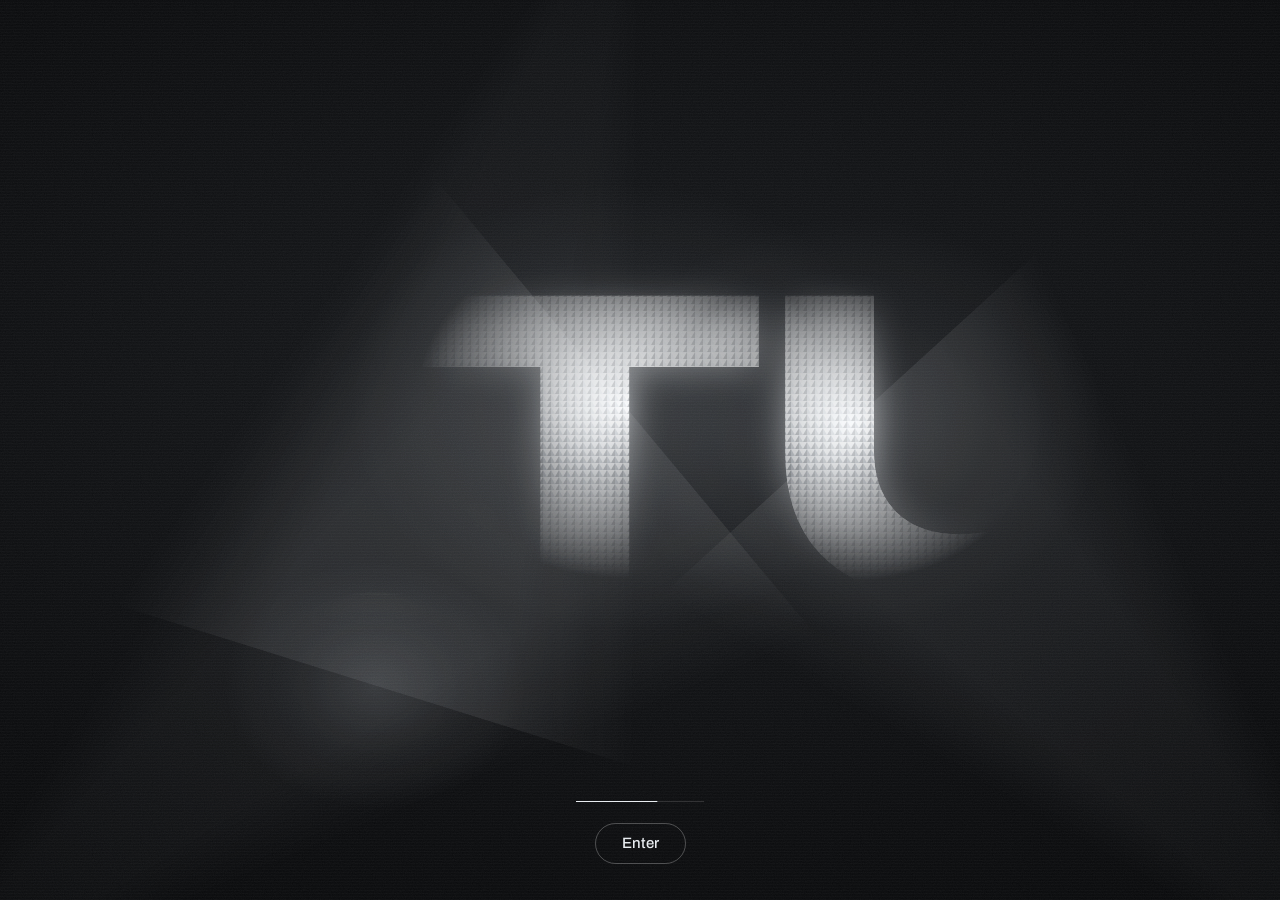
==== index.html @ 00564ac7 "cambo" ====
<!doctype html>
<html lang="en">
<head>
<meta charset="utf-8">
<meta name="viewport" content="width=device-width,initial-scale=1,viewport-fit=cover">
<title>Altuz | Membership, worn.</title>
<meta name="description" content="Altuz is a private society of runners. Numbered, reflective pieces, released only to members. Drop 001 admits a hundred.">
<link rel="canonical" href="https://altuz-ten.vercel.app/">
<meta name="theme-color" content="#e8eaec">
<meta name="color-scheme" content="light">
<link rel="icon" href="/assets/img/favicon.svg" type="image/svg+xml">
<link rel="icon" href="/assets/img/favicon-32.png" sizes="32x32" type="image/png">
<link rel="apple-touch-icon" href="/assets/img/apple-touch-icon.png">
<link rel="manifest" href="/site.webmanifest">
<meta property="og:type" content="website">
<meta property="og:site_name" content="Altuz">
<meta property="og:title" content="Altuz | Membership, worn.">
<meta property="og:description" content="Altuz is a private society of runners. Numbered, reflective pieces, released only to members. Drop 001 admits a hundred.">
<meta property="og:url" content="https://altuz-ten.vercel.app/">
<meta property="og:image" content="https://altuz-ten.vercel.app/assets/img/og.jpg">
<meta property="og:image:width" content="1200">
<meta property="og:image:height" content="630">
<meta name="twitter:card" content="summary_large_image">
<meta name="twitter:title" content="Altuz | Membership, worn.">
<meta name="twitter:description" content="Altuz is a private society of runners. Numbered, reflective pieces, released only to members. Drop 001 admits a hundred.">
<meta name="twitter:image" content="https://altuz-ten.vercel.app/assets/img/og.jpg">
<link rel="preload" href="/assets/fonts/archivo-latin.woff2" as="font" type="font/woff2" crossorigin>
<link rel="stylesheet" href="/assets/css/site.css?v=9">
<script src="/assets/js/boot.js"></script>
<script type="application/ld+json">{"@context": "https://schema.org", "@type": "Organization", "name": "Altuz", "url": "https://altuz-ten.vercel.app", "logo": "https://altuz-ten.vercel.app/assets/img/icon-512.png", "email": "projectaltuz@gmail.com", "slogan": "Run elevated", "founder": [{"@type": "Person", "name": "Nils Lehmann Podadera"}, {"@type": "Person", "name": "Álvaro Castejón Arregui"}]}</script>
</head>
<body>
<svg width="0" height="0" style="position:absolute" aria-hidden="true" focusable="false"><symbol id="logo" viewBox="0 0 100 84"><path d="M44 0L53 0Q58 1 60.8 6L99.6 83.9L82.2 83.9L48.6 19.6L21.2 72.6L51 67.9L19.5 84L0.3 84L29.4 23.6L39.2 5.2Q41 1 44 0Z"/></symbol></svg>

<div class="intro" id="intro">
  <div class="iwrap" id="iwrap" aria-hidden="true"><span class="iword">ALTUZ</span></div>
  <div class="iwrap bloom" id="ibloom" aria-hidden="true"><span class="iword">ALTUZ</span></div>
  <div class="cone" id="cone1" aria-hidden="true"></div><div class="cone" id="cone2" aria-hidden="true"></div><div class="cone" id="cone3" aria-hidden="true"></div>
  <div class="spot" id="spot1" aria-hidden="true"></div><div class="spot" id="spot2" aria-hidden="true"></div><div class="spot" id="spot3" aria-hidden="true"></div>
  <div class="igrain" aria-hidden="true"></div>
  <div class="ibar" aria-hidden="true"><i id="ibar"></i></div>
  <button class="skip" id="skip" type="button">Enter</button>
</div>

<div class="bg" aria-hidden="true"><div class="brushed"></div><svg class="trackbg" viewBox="0 0 1600 1000" preserveAspectRatio="xMidYMid slice" focusable="false"><defs><linearGradient id="gmf" x1="0" y1="0" x2="1" y2="1"><stop offset="0" stop-color="#fff" stop-opacity=".78"/><stop offset=".55" stop-color="#dfe2e6" stop-opacity=".5"/><stop offset="1" stop-color="#b9bec5" stop-opacity=".6"/></linearGradient><filter id="tglow" x="-20%" y="-20%" width="140%" height="140%"><feGaussianBlur stdDeviation="7"/></filter><linearGradient id="tfade" x1="0" y1="0" x2="1" y2="1"><stop offset="0" stop-color="#15171a" stop-opacity=".0"/><stop offset=".45" stop-color="#15171a" stop-opacity=".16"/><stop offset="1" stop-color="#15171a" stop-opacity=".02"/></linearGradient></defs><g transform="rotate(-13 800 520)"><g fill="none" stroke="url(#tfade)" stroke-width="2"><rect x="120" y="110" width="1480" height="780" rx="390"/><rect x="154" y="144" width="1412" height="712" rx="356"/><rect x="188" y="178" width="1344" height="644" rx="322"/><rect x="222" y="212" width="1276" height="576" rx="288"/><rect x="256" y="246" width="1208" height="508" rx="254"/><rect x="290" y="280" width="1140" height="440" rx="220"/><rect x="324" y="314" width="1072" height="372" rx="186"/><rect x="358" y="348" width="1004" height="304" rx="152"/></g><g fill="none" stroke-linecap="round"><rect class="rn rn-g" pathLength="100" x="188" y="178" width="1344" height="644" rx="322" stroke="#fff" stroke-width="22" filter="url(#tglow)"/><rect class="rn" pathLength="100" x="188" y="178" width="1344" height="644" rx="322" stroke="#fff" stroke-width="5"/><rect class="rn rn-t" pathLength="100" x="188" y="178" width="1344" height="644" rx="322" stroke="#6f757c" stroke-width="3"/></g></g></svg><div class="orb o1"></div><div class="orb o2"></div><div class="ghosts"><div class="gh g1"><svg class="logo"><use href="#logo"/></svg></div><div class="gh g2"><span>Run elevated</span></div><div class="gh g3"><svg class="logo"><use href="#logo"/></svg></div><div class="gh g4"><span>Run elevated</span></div></div><div class="halo" id="halo"></div><div class="grain"></div></div>

<header class="top">
  <div class="top-in">
    <a class="brand" href="/" id="home" aria-label="Altuz, home"><svg class="logo" aria-hidden="true"><use href="#logo"/></svg><span>ALTUZ</span></a>
    <div class="top-right"><button class="hlink" id="legalBtn" type="button" aria-expanded="false" aria-controls="legalPop">Legal</button><button class="dark small" type="button" data-open="admission"><span class="lg">Request admission</span><span class="sm">Apply</span></button></div>
  </div>
</header>

<main class="hero" id="main">
  <div class="copy">
    <h1 class="x-wide rv">Membership, worn.</h1>
    <p class="lede rv" style="--d:.2s">Altuz is a private society of runners. Its tees and race shorts are numbered, reflective and released only to members. Wearing one means you were let in.</p>
    <div class="capture glass rv" id="capture" style="--d:.35s"><span class="cap-hint">Drop 001 · 100 members</span><button class="dark" type="button" data-open="number"><span class="lg">Get your ID</span><span class="sm">Get yours</span></button></div>
    <p class="meta rv" style="--d:.5s"><svg class="logo" aria-hidden="true"><use href="#logo"/></svg><span>Drop 001 admits a hundred members. Requests close at pre-sale, in January 2027.</span></p>
  </div>
  <div class="cardzone rv" style="--d:.15s">
    <button class="card" id="card" type="button" aria-pressed="false" aria-label="Your Altuz membership card. Press to turn it over.">
      <span class="tilt" id="tilt">
        <span class="flip">
          <span class="face front">
            <span class="band"></span>
            <span class="sheen"></span><span class="prism"></span>
            <span class="c-top eng"><svg class="logo c-logo" aria-hidden="true"><use href="#logo"/></svg><span class="c-word">ALTUZ</span><span class="c-no">Drop 001</span></span>
            <span class="c-big" id="cBig">12345678Z</span>
            <span class="c-bot eng"><span><small>Since</small><b>Day one</b></span><span class="r"><small>Rank</small><b id="cRank">Founder</b></span></span>
          </span>
          <span class="face back">
            <span class="stripe"></span>
            <canvas id="runner"></canvas>
            <span class="sig"><small>Signature</small><b id="cSig">Your name</b></span>
            <span class="fine">Personal and non-transferable. Valid for every drop and every Number Run. Lost cards are not replaced.</span>
          </span>
        </span>
      </span>
    </button>
    <p class="card-cap">Your card, once you’re in. Press it to turn it over.</p>
    <span class="chip glass c1" aria-hidden="true"><i></i>Number Run · at dawn</span>
    <span class="chip glass c2" aria-hidden="true">Tees · Race shorts</span>
  </div>
</main>

<div class="ticker" aria-hidden="true">
  <div class="track">
    <div class="set"><span>Members only</span><svg class="logo"><use href="#logo"/></svg><span>Run elevated</span><svg class="logo"><use href="#logo"/></svg><span>Seen in the dark</span><svg class="logo"><use href="#logo"/></svg><span>A hundred numbers</span><svg class="logo"><use href="#logo"/></svg><span>Ask to be let in</span><svg class="logo"><use href="#logo"/></svg><span>Alta luz</span><svg class="logo"><use href="#logo"/></svg></div>
    <div class="set"><span>Members only</span><svg class="logo"><use href="#logo"/></svg><span>Run elevated</span><svg class="logo"><use href="#logo"/></svg><span>Seen in the dark</span><svg class="logo"><use href="#logo"/></svg><span>A hundred numbers</span><svg class="logo"><use href="#logo"/></svg><span>Ask to be let in</span><svg class="logo"><use href="#logo"/></svg><span>Alta luz</span><svg class="logo"><use href="#logo"/></svg></div>
  </div>
</div>

<nav class="dock glass" aria-label="Sections">
  <button type="button" data-open="privileges" aria-controls="privileges" aria-expanded="false">Privileges</button>
  <button type="button" data-open="code" aria-controls="code" aria-expanded="false">The code</button>
  <button type="button" data-open="light" aria-controls="light" aria-expanded="false">The light</button>
  <button type="button" data-open="number" aria-controls="number" aria-expanded="false">Your ID</button>
</nav>

<div class="scrim" id="scrim" aria-hidden="true"></div>

<section class="sheet glass" id="privileges" role="dialog" aria-modal="false" aria-labelledby="h-privileges" inert>
  <div class="sheet-top"><svg class="logo" aria-hidden="true"><use href="#logo"/></svg><button class="x" type="button" data-close aria-label="Close"></button></div>
  <div class="sheet-body">
    <h2 class="x-wide pi" id="h-privileges" tabindex="-1">What members get.</h2>
    <p class="p pi" style="--i:1">Membership isn’t bought once. It’s kept, with the piece and with the runs. None of this is offered outside.</p>
    <div class="privs">
      <div class="priv panel-row pi" style="--i:2"><h3>Your number, for life</h3><p>Reserved for you in every drop that follows.</p></div>
      <div class="priv panel-row pi" style="--i:3"><h3>The door opens early</h3><p>Every drop opens to members 48 hours before anyone else.</p></div>
      <div class="priv panel-row pi" style="--i:4"><h3>The Number Run</h3><p>Once a month, at dawn. Members only, by number.</p></div>
      <div class="priv panel-row pi" style="--i:5"><h3>Your page in the Registry</h3><p>Your number, your runs and your rank, in the society’s private record.</p></div>
      <div class="priv panel-row pi" style="--i:6"><h3>One invitation</h3><p>You may bring one runner into the society. Only one.</p></div>
      <div class="priv panel-row pi" style="--i:7"><h3>Value that holds</h3><p>Nothing is discounted or restocked. What you wear never ends up on sale.</p></div>
    </div>
    <p class="ranks-h pi" style="--i:8">Three ranks, earned not bought</p>
    <div class="ranks pi" style="--i:9">
      <div class="rank"><b>Founder</b><span>Numbers 001 and 002. The two who started Altuz.</span></div>
      <div class="rank"><b>Origin</b><span>Numbers 003 to 100. The hundred who were here on day one, before Altuz was anything.</span></div>
      <div class="rank"><b>Member</b><span>Anyone who joins in a later drop.</span></div>
      <div class="rank"><b>Resident</b><span>Five Number Runs. First in line for every drop, invited to everything.</span></div>
    </div>
  </div>
</section>

<section class="sheet glass" id="code" role="dialog" aria-modal="false" aria-labelledby="h-code" inert>
  <div class="sheet-top"><svg class="logo" aria-hidden="true"><use href="#logo"/></svg><button class="x" type="button" data-close aria-label="Close"></button></div>
  <div class="sheet-body">
    <h2 class="x-wide pi" id="h-code" tabindex="-1">What stays outside.</h2>
    <p class="p pi" style="--i:1">Out there, anyone can have anything. That’s exactly why we close the door.</p>
    <div class="pairs">
      <div class="pair pi" style="--i:2"><p class="out"><span>Anyone can buy it.</span></p><p class="inn">Only members wear it.</p></div>
      <div class="pair pi" style="--i:3"><p class="out"><span>Restocked as soon as it sells out.</span></p><p class="inn">A hundred numbers. Never issued twice.</p></div>
      <div class="pair pi" style="--i:4"><p class="out"><span>On sale every November.</span></p><p class="inn">One price. It never comes down.</p></div>
      <div class="pair pi" style="--i:5"><p class="out"><span>Logos everyone recognises.</span></p><p class="inn">A mark only the light reveals.</p></div>
      <div class="pair pi" style="--i:6"><p class="out"><span>Followers.</span></p><p class="inn">Members.</p></div>
    </div>
    <p class="rules-h pi" style="--i:7">The code</p>
    <ul class="rules pi" style="--i:8">
      <li>We run before sunrise or after sunset.</li>
      <li>You introduce yourself by your number.</li>
      <li>You bring one runner. Only one.</li>
      <li>What’s said on the Number Run stays on the Number Run.</li>
      <li>The piece is never resold outside the society.</li>
    </ul>
    <div class="founders pi" style="--i:9">
      <p class="founders-h">Founders</p>
      <div class="f-list">
        <div class="founder"><b>Nils Lehmann Podadera</b><span>Founder</span></div>
        <div class="founder"><b>Álvaro Castejón Arregui</b><span>Founder</span></div>
      </div>
    </div>
    <div class="contact pi" style="--i:10"><span>projectaltuz@gmail.com</span><button class="link" type="button" id="replay">Watch the entrance again</button></div>
  </div>
</section>

<section class="sheet glass" id="light" role="dialog" aria-modal="false" aria-labelledby="h-light" inert>
  <div class="sheet-top"><svg class="logo" aria-hidden="true"><use href="#logo"/></svg><button class="x" type="button" data-close aria-label="Close"></button></div>
  <div class="sheet-body">
    <h2 class="x-wide pi" id="h-light" tabindex="-1">Silver by day. White by night.</h2>
    <p class="p pi" style="--i:1">Every piece carries a reflective mark: quiet silver in daylight, blazing white under headlights. Members see the whole piece first. Until then, three fragments.</p>
    <div class="pi" style="--i:2"><div class="reel" aria-label="A silent loop: glimpses of Drop 001, lit one at a time." role="img"><div class="sweep"></div><div class="cut c1"><svg class="logo big-a" aria-hidden="true"><use href="#logo"/></svg><p class="cap">Seen only in the light.</p></div><div class="cut c2"><p class="ct"><b>047</b><span>/ 100</span></p><p class="cap">Never issued twice.</p></div><div class="cut c3"><svg class="pulse" viewBox="0 0 400 120" aria-hidden="true"><path d="M0 70 H70 L86 28 L106 108 L124 48 L138 70 H210 L226 36 L246 100 L262 56 L276 70 H400"/></svg><p class="cap">Dawn. Before anyone is awake.</p></div><div class="cut c4"><div class="hem" aria-hidden="true"><i></i><i></i><i></i><i class="w"></i><b>/ 100</b></div><p class="cap">Sewn in. Read in the light.</p></div><div class="cut c5"><p class="trio"><span>Three pieces.</span><span>A hundred numbers.</span><span>No second chance.</span></p><p class="cap"></p></div><div class="cut c6"><svg class="logo big-a" aria-hidden="true"><use href="#logo"/></svg><p class="when">01 · 27</p><p class="cap">Ask to be let in.</p></div><div class="rec"><span>● Unlisted</span><span>Drop 001</span></div><div class="left" aria-hidden="true"><b id="reelN">20</b><span> / 100</span></div></div></div>
    <div class="tiles pi" style="--i:2" id="tiles">
      <figure class="tile"><div class="art" id="fragA"></div><figcaption>On the chest</figcaption></figure>
      <figure class="tile"><div class="art" id="fragB"></div><figcaption>Once on each side</figcaption></figure>
      <figure class="tile"><div class="art" id="fragC"></div><figcaption>Your number, on the hem</figcaption></figure>
    </div>
    <div class="light-row pi" style="--i:3">
      <button class="dark" id="faro" type="button">Pass a car</button>
      <p>Or move the light with your cursor or finger.</p>
    </div>
    <div class="drop panel-row pi" style="--i:4">
      <b>Drop 001</b>
      <span>The Tee, in black or white, and the Race Short. Each numbered 001 to 100. The price is shared with members first.</span>
    </div>
  </div>
</section>

<section class="sheet glass" id="number" role="dialog" aria-modal="false" aria-labelledby="h-number" inert>
  <div class="sheet-top"><svg class="logo" aria-hidden="true"><use href="#logo"/></svg><button class="x" type="button" data-close aria-label="Close"></button></div>
  <div class="sheet-body">
    <h2 class="x-wide pi" id="h-number" tabindex="-1">Your ID is drawn.</h2>
    <p class="p pi" style="--i:1">Every member of Drop 001 receives a personal ID, drawn at random and never issued twice. It works like an identity number: yours for life, printed on your card. Each piece you hold is linked to your ID in the Registry.</p>
    <div class="odo-row pi" style="--i:2">
      <div class="odo" aria-live="polite"><span class="big chrome idbig" id="odo">12345678Z</span></div>
          </div>
    <div class="num-foot pi" style="--i:4">
      <button class="dark" type="button" id="numCta" data-open="admission">Get my ID</button>
      <p>Drawn when you join. It can’t be changed or chosen. <button class="link" type="button" data-open="registry">Check an ID in the Registry</button></p>
    </div>
  </div>
</section>

<section class="sheet glass" id="registry" role="dialog" aria-modal="false" aria-labelledby="h-registry" inert>
  <div class="sheet-top"><svg class="logo" aria-hidden="true"><use href="#logo"/></svg><button class="x" type="button" data-close aria-label="Close"></button></div>
  <div class="sheet-body">
    <h2 class="x-wide pi" id="h-registry" tabindex="-1">The Registry.</h2>
    <p class="p pi" style="--i:1">Every piece is linked to the ID of the member who holds it. Enter an ID to see its rank and its pieces. Names and emails are never shown.</p>
    <form id="regForm" class="pi" style="--i:2" novalidate>
      <div class="field"><label for="regId">ID</label><input id="regId" name="regId" type="text" maxlength="12" autocomplete="off" autocapitalize="characters" placeholder="12345678Z"></div>
      <p class="err" id="regErr" role="alert"></p>
      <div><button class="dark" type="submit">Look up</button></div>
    </form>
    <div id="regOut" class="pi" style="--i:3" aria-live="polite"></div>
  </div>
</section>

<section class="sheet glass" id="admission" role="dialog" aria-modal="false" aria-labelledby="h-admission" inert>
  <div class="sheet-top"><svg class="logo" aria-hidden="true"><use href="#logo"/></svg><button class="x" type="button" data-close aria-label="Close"></button></div>
  <div class="sheet-body" id="admBody">
    <h2 class="x-wide pi" id="h-admission" tabindex="-1">Request admission.</h2>
    <p class="p pi" style="--i:1">Drop 001 admits a hundred members. We read every request, and your personal ID is drawn at random the moment you send your request.</p>
    <form id="adm-form" class="pi" style="--i:2" novalidate>
      <div class="hp" aria-hidden="true"><label for="company">Company</label><input id="company" name="company" type="text" tabindex="-1" autocomplete="off"></div>
      <div class="field"><label for="email">Email</label><input id="email" name="email" type="email" required autocomplete="email" placeholder="you@email.com"></div>
      <div class="row2">
        <div class="field"><label for="alias">Name for your card</label><input id="alias" name="alias" type="text" maxlength="24" autocomplete="nickname" placeholder="Name or nickname"></div>
        <div class="field"><label for="city">Where you run</label><input id="city" name="city" type="text" autocomplete="address-level2" placeholder="City"></div>
      </div>
      <div class="row2">
        <div class="field"><label for="when">When you mostly run</label>
          <select id="when" name="when"><option value="dawn">Before sunrise</option><option value="night">At dusk or at night</option><option value="day">During the day</option></select></div>
        <div class="field"><label for="dni">Your ID</label><input id="dni" name="dni" type="text" readonly tabindex="-1" value="Drawn when you send" aria-live="polite"></div>
      </div>
      <div class="field"><label for="ref">Who sent you? (optional)</label><input id="ref" name="ref" type="text" placeholder="A name, a number or an account"></div>
      <fieldset class="field"><legend>What you’d wear (choose any)</legend>
        <div class="chips">
          <label><input type="checkbox" name="piece" value="tee-black" checked><span>Black tee</span></label>
          <label><input type="checkbox" name="piece" value="tee-white"><span>White tee</span></label>
          <label><input type="checkbox" name="piece" value="race-short"><span>Race short</span></label>
        </div>
      </fieldset>
      <label class="consent"><input id="consent" type="checkbox"><span id="consentText">I agree that Altuz may email me about my request, Drop 001 and the society. I can withdraw whenever I want.</span></label>
      <p class="err" id="err" role="alert"></p>
      <div><button class="dark" id="submit" type="submit">Send my request</button></div>
      <p class="legal">Data controllers: Nils Lehmann Podadera and Álvaro Castejón Arregui (Altuz). Purpose: reviewing your request and letting you know about the launch. Legal basis: your consent. To access, correct or delete your data, write to projectaltuz@gmail.com. <a href="/privacy">Privacy policy</a></p>
    </form>
  </div>
</section>

<nav class="pop glass" id="legalPop" aria-label="Legal" inert>
  <a href="/legal">Legal notice<small>Who runs Altuz</small></a>
  <a href="/privacy">Privacy<small>What we keep and why</small></a>
  <a href="/cookies">Cookies<small>What the cloakroom holds</small></a>
  <button type="button" data-cloakroom>Cloakroom settings<small>Change your choice</small></button>
</nav>

<aside class="ticket" id="ticket" role="dialog" aria-modal="false" aria-labelledby="t-h" aria-describedby="t-p" inert>
  <div class="t-stub" aria-hidden="true">
    <span class="t-no"><small>No.</small><span id="tNo">023</span></span>
    <span class="t-hole"></span>
    <span class="t-lab">CLOAKROOM</span>
  </div>
  <div class="t-main">
    <p class="t-h" id="t-h">Leave your coat here.</p>
    <p class="t-p" id="t-p">We only keep what the door needs to work. Counting visitors and remembering you for invitations is your call. <a href="/cookies">What we keep</a></p>
    <div class="t-opts" id="tOpts" hidden>
      <label class="t-opt"><b>The door</b><span>Remembers your choice and that you’ve seen the entrance. Always on.</span><input class="sw" type="checkbox" checked disabled aria-label="The door, always on"></label>
      <label class="t-opt"><b>Footfall</b><span>Anonymous visit counts, so we know how many come in. No cookies.</span><input class="sw" type="checkbox" id="cFoot"></label>
      <label class="t-opt"><b>Invitations</b><span>Lets Instagram and TikTok remind you of Altuz later.</span><input class="sw" type="checkbox" id="cInv"></label>
    </div>
    <div class="t-actions">
      <button class="dark" type="button" data-consent="essential">Essentials only</button>
      <button class="dark" type="button" data-consent="all">Allow all</button>
      <button class="dark" type="button" data-consent="save" id="tSave" hidden>Keep my choice</button>
      <button class="link" type="button" id="tChoose" aria-expanded="false" aria-controls="tOpts">Choose</button>
    </div>
  </div>
</aside>
<noscript><p>Altuz needs JavaScript for the entrance and the admission form. You can still write to projectaltuz@gmail.com.</p></noscript>
<script src="/assets/js/config.js?v=4"></script>
<script src="/assets/js/site.js?v=11"></script>
<script src="/assets/js/consent.js?v=4"></script>
</body>
</html>
---- assets/css/site.css ----
@font-face{font-family:'Archivo';font-style:normal;font-weight:100 900;font-stretch:62.5% 125%;font-display:swap;src:url(/assets/fonts/archivo-latin.woff2) format('woff2');unicode-range:U+0000-00FF,U+0131,U+0152-0153,U+02BB-02BC,U+02C6,U+02DA,U+02DC,U+0304,U+0308,U+0329,U+2000-206F,U+20AC,U+2122,U+2191,U+2193,U+2212,U+2215,U+FEFF,U+FFFD}
@font-face{font-family:'Archivo';font-style:normal;font-weight:100 900;font-stretch:62.5% 125%;font-display:swap;src:url(/assets/fonts/archivo-latin-ext.woff2) format('woff2');unicode-range:U+0100-02BA,U+02BD-02C5,U+02C7-02CC,U+02CE-02D7,U+02DD-02FF,U+0304,U+0308,U+0329,U+1D00-1DBF,U+1E00-1E9F,U+1EF2-1EFF,U+2020,U+20A0-20AB,U+20AD-20C0,U+2113,U+2C60-2C7F,U+A720-A7FF}
@font-face{font-family:'Jost';font-style:normal;font-weight:100 900;font-display:swap;src:url(/assets/fonts/jost-latin.woff2) format('woff2')}
html,body{margin:0}
[hidden]{display:none!important}
/* A private members' club in brushed platinum. The one loud thing is the membership card:
   reflective silver that answers to the light, with the society's rules printed on its back.
   Everything else is quiet graphite type on satin metal and frosted white glass. */
:root{
  --satin:#e8eaec;      /* page: brushed platinum */
  --pearl:#f7f8f9;      /* highlights */
  --graphite:#15171a;   /* ink */
  --steel:#4b5158;      /* secondary ink */
  --mist:#6f757c;       /* tertiary ink */
  --chrome:#c8ccd1;     /* hairlines, silver */
  --line:rgba(21,23,26,.1);
  --display:'Archivo','Helvetica Neue',Arial,sans-serif;
  --mark:'Jost','Futura','Century Gothic',sans-serif;
  --ease:cubic-bezier(.22,1,.36,1);
  --soft:cubic-bezier(.76,0,.16,1);
  color-scheme:light;
}
*{box-sizing:border-box}
html.intro-on,html.intro-on body{overflow:hidden}
body{background:var(--satin);color:var(--graphite);font:400 17px/1.6 var(--display);font-variation-settings:"wdth" 100;min-height:100svh;overflow-x:hidden;-webkit-font-smoothing:antialiased}
body::before{content:"";position:fixed;inset:0 0 auto;height:env(safe-area-inset-top,0px);z-index:45;background:var(--satin)}
a{color:inherit}
p{margin:0}
:focus-visible{outline:2px solid var(--graphite);outline-offset:4px;border-radius:8px}
::selection{background:var(--graphite);color:var(--pearl)}
.x-wide{font-family:var(--display);font-variation-settings:"wdth" 125;font-weight:760;letter-spacing:-.035em;line-height:.98;text-wrap:balance;margin:0;color:var(--graphite)}
.logo{display:block;aspect-ratio:100/84;fill:currentColor;height:auto}
.chrome{background:linear-gradient(180deg,#5b6168 0%,#a9afb6 34%,#1c1f23 52%,#6c727a 70%,#2d3136 100%);-webkit-background-clip:text;background-clip:text;color:transparent;-webkit-text-fill-color:transparent}

/* ---------- glass, light version ---------- */
.glass{position:relative;background:linear-gradient(155deg,rgba(255,255,255,.74),rgba(255,255,255,.42) 58%,rgba(255,255,255,.6));-webkit-backdrop-filter:blur(28px) saturate(150%);backdrop-filter:blur(28px) saturate(150%);
  box-shadow:0 30px 70px -32px rgba(26,32,40,.32),0 2px 8px -3px rgba(26,32,40,.1),inset 0 1px 0 rgba(255,255,255,.95)}
.glass::before{content:"";position:absolute;inset:0;border-radius:inherit;padding:1px;pointer-events:none;
  background:linear-gradient(150deg,rgba(255,255,255,1),rgba(255,255,255,.25) 40%,rgba(150,158,168,.28) 70%,rgba(255,255,255,.8));
  -webkit-mask:linear-gradient(#000 0 0) content-box,linear-gradient(#000 0 0);-webkit-mask-composite:xor;mask-composite:exclude}
@supports not ((backdrop-filter:blur(1px)) or (-webkit-backdrop-filter:blur(1px))){.glass{background:rgba(246,247,248,.97)}}

/* ---------- background: satin platinum, brushed, specular bloom ---------- */
.bg{position:fixed;inset:0;z-index:0;overflow:hidden;pointer-events:none;
  background:radial-gradient(110% 80% at 72% 18%,#fbfbfc 0%,rgba(251,251,252,0) 60%),radial-gradient(90% 70% at 6% 96%,#d5d9dd 0%,rgba(213,217,221,0) 70%),var(--satin)}
.brushed{position:absolute;inset:0;opacity:.55;background:repeating-linear-gradient(0deg,rgba(255,255,255,.5) 0 1px,rgba(30,36,44,.022) 1px 3px)}
.orb{position:absolute;border-radius:50%;will-change:transform}
.o1{width:64vmax;height:64vmax;left:46%;top:-30%;background:radial-gradient(circle,rgba(255,255,255,.85),rgba(255,255,255,0) 62%);animation:d1 48s ease-in-out infinite alternate}
.o2{width:56vmax;height:56vmax;left:-20%;top:44%;background:radial-gradient(circle,rgba(176,184,194,.38),rgba(176,184,194,0) 64%);animation:d2 60s ease-in-out infinite alternate}
@keyframes d1{to{transform:translate3d(-12vw,12vh,0)}}
@keyframes d2{to{transform:translate3d(16vw,-12vh,0)}}
.halo{position:absolute;left:0;top:0;width:760px;height:760px;margin:-380px 0 0 -380px;border-radius:50%;background:radial-gradient(circle,rgba(255,255,255,.75),rgba(255,255,255,0) 58%);opacity:0;transition:opacity 1.6s var(--ease);will-change:transform}
.halo.on{opacity:1}
.grain{position:absolute;inset:0;opacity:.05;background:url("data:image/svg+xml,%3Csvg xmlns='http://www.w3.org/2000/svg' width='180' height='180'%3E%3Cfilter id='n'%3E%3CfeTurbulence type='fractalNoise' baseFrequency='.9' numOctaves='2' stitchTiles='stitch'/%3E%3CfeColorMatrix values='0 0 0 0 .1 0 0 0 0 .12 0 0 0 0 .14 0 0 0 .6 0'/%3E%3C/filter%3E%3Crect width='100%25' height='100%25' filter='url(%23n)'/%3E%3C/svg%3E")}

/* ---------- intro: headlights at night ----------
   A giant ALTUZ sits in the dark. It is never lit as a whole: only what the moving beams touch
   flares back, the way retroreflective tape does. Then the light opens the page. */
.intro{display:none;position:fixed;inset:0;z-index:100;overflow:hidden;background:radial-gradient(120% 90% at 50% 42%,#17191c 0%,#0b0c0e 58%,#050607 100%);color:#e8ecf0}
html.intro-on .intro{display:block;animation:autoHide .6s 14s forwards}
@keyframes autoHide{to{opacity:0;visibility:hidden;pointer-events:none}}
.intro.gone{display:none!important}
.intro::before{content:"";position:absolute;inset:0;background:repeating-linear-gradient(0deg,rgba(255,255,255,.016) 0 1px,rgba(0,0,0,0) 1px 3px);pointer-events:none}
.igrain{position:absolute;inset:0;opacity:.09;pointer-events:none;background:url("data:image/svg+xml,%3Csvg xmlns='http://www.w3.org/2000/svg' width='180' height='180'%3E%3Cfilter id='n'%3E%3CfeTurbulence type='fractalNoise' baseFrequency='.9' numOctaves='2' stitchTiles='stitch'/%3E%3CfeColorMatrix values='0 0 0 0 1 0 0 0 0 1 0 0 0 0 1 0 0 0 .5 0'/%3E%3C/filter%3E%3Crect width='100%25' height='100%25' filter='url(%23n)'/%3E%3C/svg%3E")}
.iwrap{position:absolute;inset:0;pointer-events:none;-webkit-mask-image:linear-gradient(transparent,transparent);mask-image:linear-gradient(transparent,transparent);will-change:mask-image}
.iword{position:absolute;left:50%;top:50%;transform:translate(-50%,-50%);font:800 34vw/.8 var(--display);font-variation-settings:"wdth" 125;letter-spacing:-.045em;white-space:nowrap;
  background:url("data:image/svg+xml,%3Csvg xmlns='http://www.w3.org/2000/svg' width='10' height='8.66'%3E%3Cpath d='M0 0L5 8.66L10 0Z' fill='%23fff' fill-opacity='.9'/%3E%3Cpath d='M5 8.66L10 0L10 8.66Z' fill='%23000' fill-opacity='.28'/%3E%3C/svg%3E") 0 0/8px 6.93px,
    linear-gradient(180deg,#ffffff 0%,#e3e7eb 36%,#9ba2aa 55%,#f1f3f6 72%,#c3c9cf 100%);
  -webkit-background-clip:text;background-clip:text;color:transparent;-webkit-text-fill-color:transparent}
.bloom{filter:blur(18px);opacity:.7}
.bloom .iword{background:#f4f7fa;-webkit-background-clip:text;background-clip:text}
@media(orientation:portrait){.iword{font-size:47vw}}
.cone{position:absolute;left:0;top:0;width:10px;height:90vmax;margin-top:-45vmax;transform-origin:0 50%;pointer-events:none;mix-blend-mode:screen;opacity:0;will-change:transform,opacity;
  background:linear-gradient(90deg,rgba(255,255,255,0) 0%,rgba(225,232,240,.03) 40%,rgba(240,244,248,.085) 100%);
  -webkit-mask-image:conic-gradient(from 73deg at 0% 50%,transparent 0deg,#000 9deg,#000 25deg,transparent 34deg,transparent 360deg);mask-image:conic-gradient(from 73deg at 0% 50%,transparent 0deg,#000 9deg,#000 25deg,transparent 34deg,transparent 360deg)}
.spot{position:absolute;left:0;top:0;width:10px;height:10px;border-radius:50%;pointer-events:none;mix-blend-mode:screen;opacity:0;will-change:transform,opacity;
  background:radial-gradient(closest-side,rgba(226,233,241,.16),rgba(226,233,241,.05) 55%,rgba(226,233,241,0))}
.ibar{position:absolute;left:50%;bottom:calc(98px + env(safe-area-inset-bottom,0px));width:128px;height:1px;margin-left:-64px;background:rgba(255,255,255,.14);overflow:hidden}
.ibar i{position:absolute;inset:0;background:#e9edf1;transform-origin:left center;transform:scaleX(0)}
.skip{position:absolute;z-index:3;left:0;right:0;margin-inline:auto;width:max-content;bottom:calc(36px + env(safe-area-inset-bottom,0px));background:transparent;border:1px solid rgba(255,255,255,.26);color:#e8ecf0;border-radius:999px;padding:12px 26px;font:500 15px/1 var(--display);cursor:pointer;opacity:0;transition:opacity 1.2s var(--ease) .8s,background .8s var(--ease),color .8s var(--ease)}
.intro.run .skip{opacity:1}
.skip:hover{background:#f3f4f6;color:var(--graphite)}
.intro.reveal{pointer-events:none}
.intro.reveal .skip,.intro.reveal .ibar{opacity:0;transition:opacity .5s var(--ease)}

/* ---------- header ---------- */
.top{position:fixed;top:env(safe-area-inset-top,0px);left:0;right:0;z-index:30;padding-left:max(24px,env(safe-area-inset-left,0px));padding-right:max(24px,env(safe-area-inset-right,0px))}
.top-in{max-width:1232px;margin-inline:auto;display:flex;align-items:center;justify-content:space-between;height:84px}
.brand{display:flex;align-items:center;gap:14px;text-decoration:none;color:var(--graphite)}
.brand .logo{width:30px}
.brand span{font:700 17px/1 var(--mark);letter-spacing:.32em}
.sm{display:none}
@media(max-width:560px){.lg{display:none}.sm{display:inline}.top-in{height:68px}.brand span{font-size:15px}.brand .logo{width:26px}}

/* ---------- buttons ---------- */
.dark{position:relative;border:0;border-radius:999px;padding:16px 28px;background:linear-gradient(180deg,#30353b,#121417);color:#f3f4f6;font:600 16px/1 var(--display);cursor:pointer;white-space:nowrap;
  box-shadow:0 16px 34px -16px rgba(18,20,23,.6),inset 0 1px 0 rgba(255,255,255,.16),inset 0 -1px 0 rgba(0,0,0,.4);transition:transform .9s var(--ease),box-shadow .9s var(--ease)}
.dark:hover{transform:translateY(-1px);box-shadow:0 22px 44px -16px rgba(18,20,23,.7),inset 0 1px 0 rgba(255,255,255,.16),inset 0 -1px 0 rgba(0,0,0,.4)}
.dark[disabled]{opacity:.6;cursor:default;transform:none}
.dark.small{padding:13px 22px;font-size:15px}
.link{background:none;border:0;padding:0 0 3px;border-bottom:1.5px solid rgba(21,23,26,.25);color:var(--steel);font:500 15px/1.4 var(--display);cursor:pointer;text-decoration:none;transition:color .9s var(--ease),border-color .9s var(--ease)}
.link:hover{color:var(--graphite);border-color:var(--graphite)}

/* ---------- hero ---------- */
.hero{position:relative;z-index:2;min-height:100svh;max-width:1280px;margin-inline:auto;display:grid;grid-template-columns:minmax(0,1fr) minmax(0,1fr);align-items:center;gap:40px;
  padding-top:calc(96px + env(safe-area-inset-top,0px));padding-bottom:148px;padding-left:max(24px,env(safe-area-inset-left,0px));padding-right:max(24px,env(safe-area-inset-right,0px))}
.copy{max-width:580px;min-width:0}
.hero h1{font-size:clamp(40px,4.9vw,76px)}
.lede{margin-top:24px;max-width:42ch;font-size:clamp(16.5px,1.35vw,19px);color:var(--steel)}
.capture{margin-top:32px;display:flex;align-items:center;gap:8px;padding:7px 7px 7px 24px;border-radius:999px;max-width:520px;transition:box-shadow .9s var(--ease)}
.capture:focus-within{box-shadow:0 30px 70px -32px rgba(26,32,40,.32),inset 0 1px 0 rgba(255,255,255,.95),0 0 0 2px rgba(21,23,26,.55)}
.capture label{position:absolute;width:1px;height:1px;overflow:hidden;clip:rect(0 0 0 0)}
.capture input{flex:1;min-width:0;background:transparent;border:0;outline:0;color:var(--graphite);font:400 17px/1.3 var(--display);padding:12px 0}
.capture input::placeholder{color:#8b9096}
.cap-err{min-height:1.5em;margin-top:10px;padding-left:24px;font-size:14.5px;color:#9b2c22}
.meta{display:flex;align-items:center;gap:12px;margin-top:4px;color:var(--mist);font-size:14.5px}
.meta .logo{width:22px;color:var(--graphite);flex:none}

/* ---------- the card ---------- */
.cardzone{display:grid;justify-items:center;gap:20px;perspective:1600px;min-width:0}
.card{position:relative;display:block;width:min(470px,100%);perspective:1500px;aspect-ratio:1.586;border:0;padding:0;background:none;cursor:pointer;border-radius:24px;container-type:inline-size;-webkit-tap-highlight-color:transparent}
.card:focus-visible{outline-offset:8px;border-radius:26px}
.tilt{position:absolute;inset:0;transform-style:preserve-3d;transform:rotateX(var(--rx,0deg)) rotateY(var(--ry,0deg));will-change:transform}
.flip{position:absolute;inset:0;transform-style:preserve-3d;transition:transform 1.5s cubic-bezier(.2,.8,.2,1)}
.card[aria-pressed="true"] .flip{transform:rotateY(180deg)}
.face{position:absolute;inset:0;display:block;border-radius:24px;overflow:hidden;-webkit-backface-visibility:hidden;backface-visibility:hidden}
.front{color:#2a2e33;
  background:repeating-linear-gradient(90deg,rgba(255,255,255,.12) 0 1px,rgba(20,24,30,.03) 1px 2px),
    linear-gradient(125deg,#c5cad0 0%,#f3f4f6 22%,#aab0b7 46%,#eceef0 64%,#b7bdc4 82%,#e0e3e6 100%);
  box-shadow:0 46px 80px -34px rgba(20,25,32,.5),0 14px 28px -14px rgba(20,25,32,.32),inset 0 1px 0 rgba(255,255,255,.95),inset 0 0 0 1px rgba(255,255,255,.4)}
.sheen{position:absolute;inset:0;pointer-events:none;
  background:radial-gradient(circle at var(--lx,72%) var(--ly,28%),rgba(255,255,255,.95) 0,rgba(255,255,255,.35) 14%,rgba(255,255,255,0) 36%),
    linear-gradient(112deg,rgba(255,255,255,0) calc(var(--lx,72%) - 22%),rgba(255,255,255,.55) var(--lx,72%),rgba(255,255,255,0) calc(var(--lx,72%) + 22%))}
.prism{position:absolute;inset:0;pointer-events:none;opacity:.8;mix-blend-mode:overlay;
  background-image:url("data:image/svg+xml,%3Csvg xmlns='http://www.w3.org/2000/svg' width='10' height='8.66'%3E%3Cpath d='M0 0L5 8.66L10 0Z' fill='%23fff'/%3E%3Cpath d='M5 8.66L10 0L10 8.66Z' fill='%23000' fill-opacity='.35'/%3E%3Cpath d='M0 0L0 8.66L5 8.66Z' fill='%23000' fill-opacity='.2'/%3E%3C/svg%3E");background-size:7px 6.06px;
  -webkit-mask-image:radial-gradient(circle at var(--lx,72%) var(--ly,28%),#000 0,rgba(0,0,0,.35) 22%,rgba(0,0,0,0) 48%);mask-image:radial-gradient(circle at var(--lx,72%) var(--ly,28%),#000 0,rgba(0,0,0,.35) 22%,rgba(0,0,0,0) 48%)}
.band{position:absolute;left:0;right:0;top:61%;height:11%;
  background:radial-gradient(60% 300% at var(--lx,72%) 50%,rgba(255,255,255,1),rgba(255,255,255,0) 70%),
    url("data:image/svg+xml,%3Csvg xmlns='http://www.w3.org/2000/svg' width='10' height='8.66'%3E%3Cpath d='M0 0L5 8.66L10 0Z' fill='%23fff'/%3E%3Cpath d='M5 8.66L10 0L10 8.66Z' fill='%23000' fill-opacity='.25'/%3E%3C/svg%3E") 0 0/5px 4.33px,
    linear-gradient(90deg,#b9bfc5,#dfe2e5 50%,#aeb4ba);
  box-shadow:inset 0 1px 0 rgba(255,255,255,.7),inset 0 -1px 0 rgba(20,24,30,.18)}
.eng{color:#2a2e33;text-shadow:0 1px 0 rgba(255,255,255,.75),0 -1px 0 rgba(0,0,0,.14)}
.c-top{position:absolute;left:6.5%;right:6.5%;top:8%;display:flex;align-items:center;gap:3cqw}
.c-logo{width:7.2cqw;filter:drop-shadow(0 1px 0 rgba(255,255,255,.8))}
.c-word{font:700 3.6cqw/1 var(--mark);letter-spacing:.34em}
.c-no{margin-left:auto;font:600 3.1cqw/1 var(--display);letter-spacing:.04em;font-variant-numeric:tabular-nums}
.c-big{position:absolute;left:6%;top:24%;font:800 19cqw/1 var(--display);font-variation-settings:"wdth" 125;letter-spacing:-.05em;font-variant-numeric:tabular-nums lining-nums;
  background:linear-gradient(180deg,#6a7077 0%,#1e2125 55%,#4a5056 100%);-webkit-background-clip:text;background-clip:text;color:transparent;-webkit-text-fill-color:transparent;filter:drop-shadow(0 1px 0 rgba(255,255,255,.8))}
.c-bot{position:absolute;left:6.5%;right:6.5%;bottom:8%;display:flex;justify-content:space-between;align-items:flex-end;gap:4cqw}
.c-bot span{display:grid;gap:1.2cqw;min-width:0}
.c-bot .r{text-align:right}
.c-bot small{font:500 2.3cqw/1 var(--display);letter-spacing:.16em;text-transform:uppercase;color:#4b5158}
.c-bot b{font:700 3.9cqw/1.05 var(--display);font-variation-settings:"wdth" 112;letter-spacing:-.01em;white-space:nowrap;overflow:hidden;text-overflow:ellipsis}
.back{transform:rotateY(180deg);color:#d9dde2;
  background:repeating-linear-gradient(90deg,rgba(255,255,255,.035) 0 1px,rgba(0,0,0,.05) 1px 2px),linear-gradient(125deg,#2b2f35 0%,#40454c 38%,#24272c 70%,#363b41 100%);
  box-shadow:0 46px 80px -34px rgba(20,25,32,.5),inset 0 1px 0 rgba(255,255,255,.14)}
.stripe{position:absolute;left:0;right:0;top:10%;height:17%;background:linear-gradient(180deg,#0d0e10,#1a1c1f)}
.back canvas{position:absolute;left:3%;top:31%;width:44%;height:63%;display:block}
.sig{position:absolute;right:6%;top:36%;width:46%;display:grid;gap:1.4cqw}
.sig small,.fine small{font:500 2.2cqw/1 var(--display);letter-spacing:.16em;text-transform:uppercase;color:#9aa0a7}
.sig b{display:block;padding:2.2cqw 3cqw;border-radius:1.4cqw;background:repeating-linear-gradient(135deg,#e9ebed 0 2px,#dcdfe2 2px 4px);color:#2a2e33;font:600 3.6cqw/1.1 var(--display);white-space:nowrap;overflow:hidden;text-overflow:ellipsis}
.fine{position:absolute;right:6%;bottom:8%;width:46%;font:400 2.35cqw/1.45 var(--display);color:#aab0b7}
.card-cap{font-size:14px;color:var(--mist);text-align:center}

@media(max-width:820px){
  .hero{grid-template-columns:1fr;align-content:end;gap:10px;padding-top:calc(72px + env(safe-area-inset-top,0px));padding-bottom:104px}
  .cardzone{order:-1}
  .card{width:min(330px,84vw)}
  .card-cap{display:none}
  .hero h1{font-size:clamp(34px,10vw,52px)}
  .lede{margin-top:16px;font-size:16px}
  .capture{margin-top:20px;padding-left:20px}
  .cap-err{padding-left:20px}
}

/* ---------- reveal after the curtain ---------- */
.js .rv{opacity:0;transform:translate3d(0,22px,0);transition:opacity 1.8s var(--ease),transform 1.8s var(--ease);transition-delay:var(--d,0s)}
html.site-in .rv{opacity:1;transform:none}

/* ---------- ticker behind the dock ---------- */
.ticker{position:fixed;left:0;right:0;z-index:3;bottom:calc(52px + env(safe-area-inset-bottom,0px));transform:translateY(50%);overflow:hidden;pointer-events:none;
  -webkit-mask-image:linear-gradient(90deg,transparent,#000 14%,#000 86%,transparent);mask-image:linear-gradient(90deg,transparent,#000 14%,#000 86%,transparent)}
.track{display:flex;width:max-content;animation:slide 100s linear infinite;font:800 clamp(52px,7.6vw,118px)/1.12 var(--display);font-variation-settings:"wdth" 125;letter-spacing:-.04em;white-space:nowrap;color:rgba(21,23,26,.07)}
.set{display:flex;align-items:center;gap:clamp(34px,4.4vw,64px);padding-right:clamp(34px,4.4vw,64px)}
.set .logo{width:clamp(32px,4vw,56px);color:rgba(21,23,26,.1);flex:none}
@keyframes slide{to{transform:translateX(-50%)}}
@media(max-width:820px){.ticker{bottom:calc(43px + env(safe-area-inset-bottom,0px))}}

/* ---------- dock ---------- */
.dock{position:fixed;z-index:42;left:0;right:0;margin-inline:auto;width:max-content;max-width:calc(100% - 24px);bottom:calc(22px + env(safe-area-inset-bottom,0px));display:flex;gap:2px;padding:6px;border-radius:999px}
.js .dock{opacity:0;transform:translate3d(0,24px,0);transition:opacity 1.6s var(--ease) .5s,transform 1.6s var(--ease) .5s}
html.site-in .dock{opacity:1;transform:none}
.dock button{position:relative;border:0;background:transparent;color:var(--steel);font:500 15px/1 var(--display);padding:14px 20px;border-radius:999px;cursor:pointer;white-space:nowrap;transition:background .9s var(--ease),color .9s var(--ease)}
.dock button:hover{color:var(--graphite);background:rgba(255,255,255,.55)}
.dock button[aria-expanded="true"]{color:#f3f4f6;background:linear-gradient(180deg,#30353b,#121417);box-shadow:inset 0 1px 0 rgba(255,255,255,.16)}
@media(max-width:820px){.dock{left:max(10px,env(safe-area-inset-left,0px));right:max(10px,env(safe-area-inset-right,0px));width:auto;max-width:none;bottom:calc(14px + env(safe-area-inset-bottom,0px))}.dock button{flex:1 1 0;min-width:0;padding:15px 4px;font-size:13px}}

/* ---------- sheets ---------- */
.scrim{position:fixed;inset:0;z-index:38;background:rgba(226,229,232,.55);-webkit-backdrop-filter:blur(3px);backdrop-filter:blur(3px);opacity:0;visibility:hidden;transition:opacity .9s var(--ease),visibility 0s linear .9s}
@media(max-width:820px){body.sheet-open .scrim{opacity:1;visibility:visible;transition:opacity .9s var(--ease),visibility 0s}}
.sheet{position:fixed;z-index:40;display:flex;flex-direction:column;
  left:max(24px,env(safe-area-inset-left,0px),calc((100vw - 1232px) / 2));top:calc(96px + env(safe-area-inset-top,0px));bottom:calc(108px + env(safe-area-inset-bottom,0px));width:min(580px,calc(100vw - 48px));
  border-radius:34px;opacity:0;visibility:hidden;transform:translate3d(-30px,0,0) scale(.985);
  transition:opacity .8s var(--ease),transform 1.1s var(--ease),visibility 0s linear 1.1s}
.sheet.open{opacity:1;visibility:visible;transform:none;transition:opacity .8s var(--ease),transform 1.1s var(--ease),visibility 0s}
.sheet.glass{background:linear-gradient(155deg,rgba(255,255,255,.9),rgba(250,251,252,.78) 60%,rgba(255,255,255,.86))}
@media(max-width:820px){.sheet{left:max(10px,env(safe-area-inset-left,0px));right:max(10px,env(safe-area-inset-right,0px));width:auto;top:calc(70px + env(safe-area-inset-top,0px));bottom:calc(86px + env(safe-area-inset-bottom,0px));border-radius:28px;transform:translate3d(0,26px,0) scale(.99)}}
.sheet-top{display:flex;align-items:center;justify-content:space-between;padding:20px 20px 0 clamp(22px,3vw,38px);flex:none}
.sheet-top .logo{width:24px;color:var(--graphite)}
.x{position:relative;width:44px;height:44px;border-radius:50%;border:0;background:rgba(21,23,26,.06);cursor:pointer;transition:background .8s var(--ease)}
.x:hover{background:rgba(21,23,26,.12)}
.x::before,.x::after{content:"";position:absolute;left:14px;right:14px;top:21px;height:1.6px;border-radius:2px;background:var(--graphite);transform:rotate(45deg)}
.x::after{transform:rotate(-45deg)}
.sheet-body{flex:1;min-height:0;overflow-y:auto;overscroll-behavior:contain;padding:14px clamp(22px,3vw,38px) 38px;scrollbar-width:thin;scrollbar-color:rgba(21,23,26,.2) transparent}
.sheet h2{font-size:clamp(30px,2.9vw,42px)}
.sheet h2:focus{outline:none}
.sheet .p{margin-top:14px;color:var(--steel);max-width:50ch}
.pi{opacity:0;transform:translate3d(0,14px,0);transition:opacity 1s var(--ease),transform 1.1s var(--ease);transition-delay:calc(var(--i,0) * 70ms + 120ms)}
.sheet.open .pi{opacity:1;transform:none}
.panel-row{border-radius:20px;padding:18px 20px;background:rgba(255,255,255,.55);box-shadow:inset 0 0 0 1px rgba(21,23,26,.07),0 1px 0 rgba(255,255,255,.9)}

/* privileges */
.privs{margin-top:24px;display:grid;grid-template-columns:1fr 1fr;gap:10px}
.priv h3{margin:0 0 4px;font:700 17px/1.2 var(--display);font-variation-settings:"wdth" 112;letter-spacing:-.01em}
.priv p{font-size:14.5px;line-height:1.5;color:var(--steel)}
@media(max-width:560px){.privs{grid-template-columns:1fr}}
.ranks-h{margin:28px 0 10px;font-size:14px;font-weight:600;color:var(--mist)}
.ranks{display:grid;grid-template-columns:repeat(3,minmax(0,1fr));gap:10px}
.rank{border-radius:18px;padding:16px;background:linear-gradient(160deg,#f6f7f8,#dfe2e5);box-shadow:inset 0 1px 0 #fff,inset 0 0 0 1px rgba(21,23,26,.08)}
.rank b{display:block;font:760 18px/1.1 var(--display);font-variation-settings:"wdth" 125;letter-spacing:-.02em}
.rank span{display:block;margin-top:6px;font-size:13.5px;line-height:1.45;color:var(--steel)}
@media(max-width:560px){.ranks{grid-template-columns:1fr}}

/* code */
.pairs{margin-top:24px}
.pair{padding:16px 0;border-top:1px solid var(--line);display:grid;gap:4px}
.pair:last-child{border-bottom:1px solid var(--line)}
.out{color:#8b9096;font-size:15px}
.out span{position:relative}
.out span::after{content:"";position:absolute;left:0;right:0;top:55%;height:1.5px;background:#8b9096;transform:scaleX(0);transform-origin:left;transition:transform 1.6s var(--ease)}
.sheet.open .out span::after{transform:scaleX(1);transition-delay:calc(var(--i,0) * 70ms + 700ms)}
.inn{font:740 clamp(19px,1.8vw,23px)/1.2 var(--display);font-variation-settings:"wdth" 118;letter-spacing:-.02em;color:var(--graphite)}
.rules-h{margin:28px 0 6px;font-size:14px;font-weight:600;color:var(--mist)}
.rules{list-style:none;margin:0;padding:0}
.rules li{padding:11px 0;border-top:1px solid var(--line);font-size:16.5px;color:var(--graphite)}
.rules li:last-child{border-bottom:1px solid var(--line)}
.founders{margin-top:30px}
.founders-h{margin:0 0 10px;font-size:14px;font-weight:600;color:var(--mist)}
.f-list{display:grid;grid-template-columns:1fr 1fr;gap:10px}
.founder{position:relative;overflow:hidden;border-radius:18px;padding:16px 18px 15px;color:#2a2e33;
  background:repeating-linear-gradient(90deg,rgba(255,255,255,.12) 0 1px,rgba(20,24,30,.03) 1px 2px),linear-gradient(125deg,#cfd3d8 0%,#f4f5f7 30%,#b9bfc5 58%,#eceef0 80%,#c9ced3 100%);
  box-shadow:0 14px 30px -20px rgba(20,25,32,.45),inset 0 1px 0 rgba(255,255,255,.95),inset 0 0 0 1px rgba(255,255,255,.4)}
.founder b{display:block;font:760 16.5px/1.2 var(--display);font-variation-settings:"wdth" 116;letter-spacing:-.015em;text-shadow:0 1px 0 rgba(255,255,255,.75)}
.founder span{display:block;margin-top:8px;font:600 10.5px/1 var(--display);letter-spacing:.18em;text-transform:uppercase;color:#4b5158}
@media(max-width:560px){.f-list{grid-template-columns:1fr}}
.contact{margin-top:26px;display:flex;flex-wrap:wrap;justify-content:space-between;gap:12px 20px;font-size:14.5px;color:var(--mist)}

/* light */
.tiles{display:grid;grid-template-columns:repeat(3,minmax(0,1fr));gap:12px;margin-top:24px}
.tile{margin:0}
.art{position:relative;border-radius:20px;overflow:hidden;background:#0b0a08;box-shadow:0 18px 40px -24px rgba(20,25,32,.6),inset 0 0 0 1px rgba(255,255,255,.06)}
.art::after{content:"";position:absolute;inset:0;pointer-events:none;background:radial-gradient(120% 100% at 50% 45%,rgba(0,0,0,0) 52%,rgba(0,0,0,.6))}
.frag{display:block;width:100%;height:auto;aspect-ratio:4/5}
.tile figcaption{margin-top:10px;font-size:13.5px;line-height:1.4;color:var(--mist)}
.light-row{display:flex;flex-wrap:wrap;align-items:center;gap:14px 20px;margin-top:22px}
.light-row p{font-size:14px;color:var(--mist);max-width:34ch}
.frag .fab{fill:#161616;stroke:#3a3a3a;stroke-width:1.2;stroke-linejoin:round;vector-effect:non-scaling-stroke}
.frag .ins{fill:#0a0a0a;stroke:#3a3a3a;stroke-width:1;vector-effect:non-scaling-stroke}
.frag .ln{fill:none;stroke:#3a3a3a;stroke-width:1;stroke-linecap:round;vector-effect:non-scaling-stroke}
.frag .dash{stroke-dasharray:2 5}
.frag .lab{fill:#eceef0}
.frag .labt{fill:#15171a;font-family:var(--mark);font-weight:600}
.frag .pr{fill:#f1f4f9}
.frag .s0{stop-color:#fff}.frag .s1{stop-color:#d9d9d9}.frag .s2{stop-color:#5c5c5c}.frag .s3{stop-color:#2a2a2a}
.drop{margin-top:22px;display:grid;gap:4px}
.drop b{font:740 17px/1.3 var(--display);font-variation-settings:"wdth" 112}
.drop span{font-size:14.5px;color:var(--steel)}

/* number */
.odo-row{display:flex;flex-wrap:wrap;align-items:flex-end;justify-content:space-between;gap:16px 24px;margin-top:20px}
.odo{display:flex;align-items:baseline;gap:10px}
.odo .big{font:800 clamp(72px,7vw,104px)/.86 var(--display);font-variation-settings:"wdth" 125;letter-spacing:-.05em;font-variant-numeric:tabular-nums lining-nums}
.odo .of{font:600 clamp(18px,1.6vw,24px)/1 var(--display);color:var(--mist)}
.reg{display:grid;grid-template-columns:auto auto;gap:6px 22px}
.reg .k{font-size:13px;color:var(--mist)}
.reg .v{font-size:14px;font-weight:600;text-align:right;font-variant-numeric:tabular-nums}
@media(min-width:1101px){.reg{display:none}}
.pick{display:grid;grid-template-columns:repeat(10,minmax(0,1fr));gap:5px;margin-top:22px}
.pick button{aspect-ratio:1;display:grid;place-items:center;border:0;border-radius:10px;background:rgba(255,255,255,.6);color:var(--steel);font:600 12.5px/1 var(--display);font-variant-numeric:tabular-nums;cursor:pointer;padding:0;box-shadow:inset 0 0 0 1px rgba(21,23,26,.08);transition:background .9s var(--ease),color .9s var(--ease),box-shadow .9s var(--ease)}
.pick button:hover{color:var(--graphite);box-shadow:inset 0 0 0 1.5px rgba(21,23,26,.3)}
.pick button[aria-checked="true"]{background:linear-gradient(180deg,#3a3f46,#15171a);color:#f3f4f6;box-shadow:0 8px 20px -8px rgba(18,20,23,.6)}
.num-foot{display:flex;flex-wrap:wrap;align-items:center;gap:14px 20px;margin-top:20px}
.num-foot p{font-size:13.5px;color:var(--mist);max-width:34ch}
@media(max-width:560px){.pick{gap:4px}.pick button{font-size:11px;border-radius:8px}}

/* admission */
form{display:grid;gap:16px;margin-top:22px}
.field{display:grid;gap:7px;min-width:0}
.field label,.field legend{font-size:14px;font-weight:500;color:var(--steel);padding:0}
.field input[type=email],.field input[type=text],.field input[type=number],.field select{width:100%;background:rgba(255,255,255,.75);border:0;border-radius:14px;box-shadow:inset 0 0 0 1px rgba(21,23,26,.13);color:var(--graphite);font:400 16.5px/1.4 var(--display);padding:13px 15px;transition:box-shadow .9s var(--ease);-webkit-appearance:none;appearance:none}
.field select{background-image:linear-gradient(45deg,transparent 50%,var(--steel) 50%),linear-gradient(135deg,var(--steel) 50%,transparent 50%);background-position:calc(100% - 22px) 50%,calc(100% - 16px) 50%;background-size:6px 6px;background-repeat:no-repeat;padding-right:40px}
.field input:focus,.field select:focus{outline:0;box-shadow:inset 0 0 0 2px var(--graphite)}
.field input::placeholder{color:#9a9fa5}
.row2{display:grid;grid-template-columns:1fr 1fr;gap:14px}
@media(max-width:560px){.row2{grid-template-columns:1fr}}
fieldset{border:0;margin:0;padding:0;min-width:0}
.chips{display:flex;flex-wrap:wrap;gap:8px;margin-top:8px}
.chips label{position:relative;cursor:pointer}
.chips input{position:absolute;opacity:0;inset:0;margin:0;cursor:pointer}
.chips span{display:block;padding:11px 18px;border-radius:999px;background:rgba(255,255,255,.6);box-shadow:inset 0 0 0 1px rgba(21,23,26,.14);font-size:14.5px;font-weight:500;color:var(--steel);transition:background .9s var(--ease),color .9s var(--ease),box-shadow .9s var(--ease)}
.chips input:checked + span{background:linear-gradient(180deg,#30353b,#121417);color:#f3f4f6;box-shadow:none}
.chips input:focus-visible + span{outline:2px solid var(--graphite);outline-offset:3px}
.consent{display:grid;grid-template-columns:auto 1fr;gap:12px;align-items:start;font-size:14px;color:var(--steel);line-height:1.5}
.consent input{appearance:none;-webkit-appearance:none;width:22px;height:22px;margin:1px 0 0;border-radius:7px;box-shadow:inset 0 0 0 1.5px var(--steel);background:rgba(255,255,255,.6);cursor:pointer;display:grid;place-content:center;transition:background .8s var(--ease)}
.consent input:checked{background:var(--graphite);box-shadow:none}
.consent input:checked::after{content:"";width:10px;height:5px;border-left:2px solid #fff;border-bottom:2px solid #fff;transform:rotate(-45deg) translate(1px,-1px)}
.legal{font-size:12.5px;color:var(--mist);line-height:1.55}
.err{min-height:1.4em;font-size:14.5px;color:#9b2c22}
.done{display:grid;gap:14px;margin-top:4px}
.done .num{font:800 clamp(72px,8vw,112px)/.9 var(--display);font-variation-settings:"wdth" 125;letter-spacing:-.05em;font-variant-numeric:tabular-nums lining-nums}

@media(prefers-reduced-motion:reduce){
  *{transition-duration:.01ms!important;transition-delay:0s!important;animation:none!important}
  .js .rv,.js .dock{opacity:1;transform:none}
  .out span::after{transform:scaleX(1)}
}

/* ---------- header: legal ---------- */
.top-right{display:flex;align-items:center;gap:18px}
.hlink{background:none;border:0;padding:6px 2px;color:var(--steel);font:500 15px/1 var(--display);cursor:pointer;transition:color .9s var(--ease)}
.hlink:hover,.hlink[aria-expanded="true"]{color:var(--graphite)}
.pop{position:fixed;z-index:46;top:calc(76px + env(safe-area-inset-top,0px));right:max(24px,env(safe-area-inset-right,0px),calc((100vw - 1232px) / 2));width:250px;border-radius:22px;padding:10px;display:grid;gap:2px;
  opacity:0;visibility:hidden;transform:translate3d(0,-8px,0);transition:opacity .6s var(--ease),transform .8s var(--ease),visibility 0s linear .8s}
.pop.open{opacity:1;visibility:visible;transform:none;transition:opacity .6s var(--ease),transform .8s var(--ease),visibility 0s}
.pop a,.pop button{display:block;width:100%;text-align:left;padding:12px 14px;border-radius:14px;border:0;background:none;color:var(--graphite);font:500 15px/1.2 var(--display);text-decoration:none;cursor:pointer;transition:background .6s var(--ease)}
.pop a:hover,.pop button:hover{background:rgba(255,255,255,.7)}
.pop small{display:block;margin-top:3px;font-size:12.5px;color:var(--mist)}
@media(max-width:560px){.top-right{gap:12px}.hlink{font-size:14px}.pop{top:calc(62px + env(safe-area-inset-top,0px));right:max(10px,env(safe-area-inset-right,0px))}}
.legal a,.consent a{color:inherit;text-underline-offset:3px}
.hp{position:absolute!important;left:-9999px!important;width:1px;height:1px;overflow:hidden}

/* ---------- the cloakroom ticket: cookie consent ---------- */
.ticket{position:fixed;z-index:44;right:max(24px,env(safe-area-inset-right,0px),calc((100vw - 1232px) / 2));bottom:calc(104px + env(safe-area-inset-bottom,0px));width:min(470px,calc(100vw - 48px));
  display:grid;grid-template-columns:76px 1fr;border-radius:20px;color:#2a2e33;
  background:repeating-linear-gradient(90deg,rgba(255,255,255,.12) 0 1px,rgba(20,24,30,.03) 1px 2px),linear-gradient(125deg,#cdd2d7 0%,#f4f5f7 26%,#b4bac1 52%,#eef0f2 72%,#c3c8ce 100%);
  box-shadow:0 34px 70px -30px rgba(20,25,32,.5),0 10px 24px -12px rgba(20,25,32,.3),inset 0 1px 0 rgba(255,255,255,.95),inset 0 0 0 1px rgba(255,255,255,.45);
  opacity:0;visibility:hidden;transform:translate3d(0,40px,0) rotate(1.5deg);transform-origin:80% 100%;
  transition:opacity .9s var(--ease),transform 1.3s var(--ease),visibility 0s linear 1.3s}
.ticket.show{opacity:1;visibility:visible;transform:none;transition:opacity .9s var(--ease),transform 1.3s var(--ease),visibility 0s}
.ticket.leave{opacity:0;transform:translate3d(30px,60px,0) rotate(6deg);transition:opacity .9s var(--ease) .55s,transform 1.4s var(--soft) .45s}
.ticket::before{content:"";position:absolute;inset:0;border-radius:inherit;pointer-events:none;
  background:radial-gradient(circle at var(--tx,70%) var(--ty,20%),rgba(255,255,255,.9),rgba(255,255,255,0) 40%)}
.t-stub{position:relative;display:flex;flex-direction:column;align-items:center;justify-content:space-between;padding:18px 0;border-right:1.5px dashed rgba(40,46,54,.28)}
.t-stub::before,.t-stub::after{content:"";position:absolute;right:-11px;width:20px;height:20px;border-radius:50%;background:var(--satin);box-shadow:inset 0 1px 2px rgba(20,25,32,.25)}
.t-stub::before{top:-10px}.t-stub::after{bottom:-10px}
.t-lab{writing-mode:vertical-rl;transform:rotate(180deg);font:700 12px/1 var(--mark);letter-spacing:.34em;color:#4b5158}
.t-no{font:800 22px/1 var(--display);font-variation-settings:"wdth" 125;letter-spacing:-.04em;font-variant-numeric:tabular-nums;text-shadow:0 1px 0 rgba(255,255,255,.75)}
.t-no small{display:block;font:600 10px/1 var(--display);letter-spacing:.14em;color:#5b6168;margin-bottom:4px;text-align:center}
.t-hole{position:absolute;left:50%;top:50%;width:18px;height:18px;margin:-9px 0 0 -9px;border-radius:50%;background:var(--satin);box-shadow:inset 0 2px 3px rgba(20,25,32,.35);transform:scale(0);transition:transform .5s cubic-bezier(.3,1.6,.5,1)}
.ticket.punched .t-hole{transform:scale(1)}
.t-main{position:relative;padding:20px 22px 20px 20px;display:grid;gap:10px;min-width:0}
.t-h{font:760 20px/1.15 var(--display);font-variation-settings:"wdth" 118;letter-spacing:-.02em;margin:0;color:var(--graphite)}
.t-p{font-size:14px;line-height:1.5;color:#3f454c;margin:0}
.t-p a{color:inherit;text-underline-offset:3px}
.t-opts{display:grid;gap:6px;margin:2px 0}
.t-opt{display:grid;grid-template-columns:1fr auto;gap:2px 14px;align-items:center;padding:10px 12px;border-radius:14px;background:rgba(255,255,255,.45);box-shadow:inset 0 0 0 1px rgba(21,23,26,.08)}
.t-opt b{font:650 14.5px/1.2 var(--display)}
.t-opt span{grid-column:1;font-size:12.5px;line-height:1.4;color:#50565d}
.t-opt .sw{grid-row:1 / span 2;grid-column:2}
.sw{appearance:none;-webkit-appearance:none;position:relative;width:44px;height:26px;margin:0;border-radius:999px;background:rgba(21,23,26,.18);cursor:pointer;transition:background .6s var(--ease)}
.sw::after{content:"";position:absolute;left:3px;top:3px;width:20px;height:20px;border-radius:50%;background:#fff;box-shadow:0 2px 5px rgba(0,0,0,.25);transition:transform .6s var(--ease)}
.sw:checked{background:var(--graphite)}
.sw:checked::after{transform:translateX(18px)}
.sw:disabled{opacity:.55;cursor:default}
.t-actions{display:flex;flex-wrap:wrap;align-items:center;gap:8px 10px;margin-top:2px}
.t-actions .dark{padding:12px 18px;font-size:14px}
.t-actions .link{font-size:14px;margin-left:4px}
@media(max-width:820px){.ticket{left:max(10px,env(safe-area-inset-left,0px));right:max(10px,env(safe-area-inset-right,0px));width:auto;bottom:calc(84px + env(safe-area-inset-bottom,0px));grid-template-columns:58px 1fr}
  .t-main{padding:16px 16px 16px 16px}.t-h{font-size:17.5px}.t-p{font-size:13.5px}.t-no{font-size:18px}}
@media(prefers-reduced-motion:reduce){.ticket,.ticket.show,.ticket.leave{transition:none!important}}
noscript p{position:fixed;left:16px;right:16px;bottom:16px;z-index:200;margin:0;padding:14px 18px;border-radius:16px;background:#15171a;color:#f3f4f6;font:500 14px/1.5 Arial,sans-serif}

/* ================================================================
   Phones and tablets. The card stays the hero: centred, large, still answering to the light,
   with the copy set underneath. Short screens and landscape get their own compact versions.
   ================================================================ */
@media(max-width:820px){
  .hero{display:flex;flex-direction:column;justify-content:center;gap:0;min-height:100svh;
    padding-top:calc(78px + env(safe-area-inset-top,0px));padding-bottom:calc(116px + env(safe-area-inset-bottom,0px))}
  .cardzone{order:-1;gap:12px;margin-bottom:clamp(22px,4.2svh,40px)}
  .card{width:min(88vw,420px,calc((100svh - 545px) * 1.586))}
  .card-cap{display:block;font-size:12.5px;letter-spacing:.01em}
  .copy{max-width:none;width:100%}
  .hero h1{font-size:clamp(36px,10.4vw,56px)}
  .lede{margin-top:14px;font-size:clamp(15.5px,4.1vw,17px);line-height:1.55;max-width:38ch}
  .capture{margin-top:22px;max-width:none}
  .meta{margin-top:0;font-size:13.5px;line-height:1.45}
  .scrim{background:rgba(226,229,232,.6)}
  /* the cloakroom ticket, compact, sitting where the dock was */
  .ticket{bottom:calc(12px + env(safe-area-inset-bottom,0px));grid-template-columns:52px 1fr;border-radius:18px}
  .t-stub{padding:14px 0}
  .t-stub::before,.t-stub::after{width:16px;height:16px;right:-9px}
  .t-stub::before{top:-8px}.t-stub::after{bottom:-8px}
  .t-no{font-size:16px}.t-no small{font-size:9px}
  .t-lab{font-size:10px;letter-spacing:.3em}
  .t-main{padding:14px 14px 14px 14px;gap:8px}
  .t-h{font-size:16.5px}
  .t-p{font-size:13px;line-height:1.45}
  .t-opt{padding:9px 10px}
  .t-actions{gap:8px}
  .t-actions .dark{padding:11px 15px;font-size:13.5px}
  .t-actions .link{font-size:13.5px}
  body:has(.ticket.show) .dock,body:has(.ticket.show) .ticker{opacity:0;pointer-events:none;transform:translate3d(0,24px,0)}
}
/* short phones (SE, mini, browsers with big toolbars) */
@media(max-width:820px) and (max-height:860px){
  .hero{padding-top:calc(70px + env(safe-area-inset-top,0px));padding-bottom:calc(98px + env(safe-area-inset-bottom,0px))}
  .cardzone{margin-bottom:18px;gap:8px}
  .card{width:min(84vw,420px,calc((100svh - 490px) * 1.586))}
  .card-cap{display:none}
  .hero h1{font-size:clamp(32px,9.4vw,44px)}
  .lede{margin-top:10px;font-size:15px;line-height:1.5}
  .capture{margin-top:16px;padding:6px 6px 6px 18px}
  .capture input{padding:10px 0;font-size:16px}
  .capture .dark{padding:13px 22px}
  .cap-err{min-height:0;margin-top:6px}
  .cap-err:empty{display:none}
  .meta{display:none}
}
/* tablets held upright */
@media(min-width:561px) and (max-width:820px) and (orientation:portrait){
  .copy{width:min(100%,600px);margin-inline:auto}
  .cardzone{margin-bottom:clamp(36px,5svh,56px)}
  .card{width:min(460px,72vw)}
  .hero h1{font-size:clamp(46px,8vw,66px)}
  .lede{font-size:18px}
  .dock{left:0;right:0;width:max-content;max-width:calc(100% - 48px)}
  .dock button{flex:none;padding:14px 22px;font-size:15px}
  .sheet{left:0;right:0;margin-inline:auto;width:min(620px,calc(100vw - 48px))}
  .ticket{left:auto;right:24px;width:min(470px,calc(100vw - 48px))}
}
/* phones on their side */
@media(orientation:landscape) and (max-height:540px){
  .top-in{height:58px}
  .hero{display:grid;grid-template-columns:minmax(0,1.05fr) minmax(0,1fr);gap:clamp(20px,4vw,48px);align-items:center;
    min-height:100svh;padding-top:calc(60px + env(safe-area-inset-top,0px));padding-bottom:calc(70px + env(safe-area-inset-bottom,0px))}
  .copy{width:auto}
  .cardzone{order:0;margin:0;gap:8px}
  .card{width:min(100%,calc((100svh - 150px) * 1.586))}
  .card-cap{display:none}
  .hero h1{font-size:clamp(28px,4.4vw,42px)}
  .lede{margin-top:10px;font-size:14.5px;line-height:1.5;max-width:44ch}
  .capture{margin-top:16px;padding:5px 5px 5px 18px;max-width:440px}
  .capture input{padding:9px 0;font-size:16px}
  .capture .dark{padding:12px 20px;font-size:14.5px}
  .cap-err{min-height:0;margin-top:6px}
  .meta{display:none}
  .ticker{display:none}
  .dock{left:0;right:0;width:max-content;max-width:calc(100% - 24px);bottom:calc(8px + env(safe-area-inset-bottom,0px));padding:4px}
  .dock button{flex:none;padding:11px 16px;font-size:13.5px}
  .scrim{display:block}
  body.sheet-open .scrim{opacity:1;visibility:visible;transition:opacity .9s var(--ease),visibility 0s}
  .sheet{left:max(12px,env(safe-area-inset-left,0px));right:auto;width:min(600px,calc(100vw - 24px));top:calc(62px + env(safe-area-inset-top,0px));bottom:calc(62px + env(safe-area-inset-bottom,0px));border-radius:24px}
  .sheet h2{font-size:28px}
  .ticket{left:auto;right:max(12px,env(safe-area-inset-right,0px));width:min(440px,64vw);bottom:calc(8px + env(safe-area-inset-bottom,0px))}
  .pop{top:calc(54px + env(safe-area-inset-top,0px))}
  .iword{font-size:30vw}
}

/* ---------- running track behind the glass ---------- */
.trackbg{position:absolute;inset:0;width:100%;height:100%;opacity:.95}
.rn{stroke-dasharray:2.2 97.8;stroke-dashoffset:0;animation:lap 15s linear infinite}
.rn-g{opacity:.9}
.rn-t{stroke-dasharray:16 84;opacity:.45;animation-duration:15s;animation-delay:-.45s}
@keyframes lap{to{stroke-dashoffset:-100}}
.cardzone{position:relative}
.chip{position:absolute;display:flex;align-items:center;gap:9px;padding:9px 16px;border-radius:999px;font:560 12.5px/1 var(--display);letter-spacing:.02em;color:var(--steel);white-space:nowrap;pointer-events:none;
  -webkit-backdrop-filter:blur(18px) saturate(170%);backdrop-filter:blur(18px) saturate(170%)}
.chip i{width:7px;height:7px;border-radius:50%;background:var(--graphite);box-shadow:0 0 0 4px rgba(21,23,26,.1);animation:pulse 2.4s ease-in-out infinite}
@keyframes pulse{50%{box-shadow:0 0 0 8px rgba(21,23,26,0)}}
.chip.c1{left:8%;top:-46px;animation:fl1 9s ease-in-out infinite alternate}
.chip.c2{right:6%;bottom:-48px;animation:fl2 11s ease-in-out infinite alternate}
@keyframes fl1{to{transform:translate3d(8px,-12px,0)}}
@keyframes fl2{to{transform:translate3d(-10px,10px,0)}}
@media(max-width:820px){.chip.c2{display:none}.chip.c1{left:2%;top:-14px}}
@media(max-width:820px) and (max-height:800px){.chip{display:none}}
@media(orientation:landscape) and (max-height:540px){.chip{display:none}}
/* more frost: sheets, form and dock let the track show through */
.sheet.glass{background:linear-gradient(155deg,rgba(255,255,255,.7),rgba(246,248,250,.5) 58%,rgba(255,255,255,.62));-webkit-backdrop-filter:blur(34px) saturate(190%);backdrop-filter:blur(34px) saturate(190%)}
.capture.glass,.dock.glass{background:linear-gradient(155deg,rgba(255,255,255,.62),rgba(255,255,255,.3) 58%,rgba(255,255,255,.5));-webkit-backdrop-filter:blur(24px) saturate(190%);backdrop-filter:blur(24px) saturate(190%)}
.panel-row,.founder{-webkit-backdrop-filter:blur(10px) saturate(160%);backdrop-filter:blur(10px) saturate(160%)}
@media(prefers-reduced-motion:reduce){.rn,.chip,.chip i{animation:none!important}.rn{stroke-dasharray:none;opacity:0}}
.pick button.taken{opacity:.32;text-decoration:line-through;cursor:not-allowed}

/* ---------- garments, drawn in the light ---------- */
.gm{position:absolute;width:clamp(120px,13vw,190px);fill:url(#gmf);stroke:rgba(21,23,26,.32);stroke-width:1.6;stroke-linejoin:round;pointer-events:none;opacity:.9;filter:drop-shadow(0 18px 24px rgba(26,32,40,.14))}
.gm .refl{fill:none;stroke:#fff;stroke-width:5;stroke-linecap:round;opacity:.9;stroke-dasharray:60 400;animation:glint 7s ease-in-out infinite}
.gm-tee{left:-8%;top:-12%;transform:rotate(-14deg);z-index:-1}
.gm-short{right:-6%;bottom:6%;width:clamp(100px,10.5vw,150px);transform:rotate(11deg);z-index:-1}
.gm-short .refl{animation-delay:-3s}
@keyframes glint{0%,60%{stroke-dashoffset:140}100%{stroke-dashoffset:-400}}
@media(max-width:820px){.gm{display:none}}
/* ---------- glimpse pill ---------- */
.glimpse{margin-top:18px;display:inline-flex;align-items:center;gap:12px;padding:10px 18px 10px 12px;border-radius:999px;border:0;color:var(--steel);font:560 14px/1 var(--display);cursor:pointer;width:max-content;transition:color .6s var(--ease)}
.glimpse:hover{color:var(--graphite)}
.glimpse i{width:28px;height:28px;border-radius:50%;background:linear-gradient(180deg,#30353b,#121417);position:relative;flex:none}
.glimpse i::after{content:"";position:absolute;left:11px;top:8px;border-left:9px solid #f3f4f6;border-top:6px solid transparent;border-bottom:6px solid transparent}
.glimpse small{font-size:12px;color:var(--mist);letter-spacing:.06em}
/* ---------- the reel: a dark, silent loop ---------- */
.reel{position:relative;container-type:inline-size;aspect-ratio:16/9;max-height:46svh;width:100%;border-radius:22px;overflow:hidden;background:radial-gradient(120% 90% at 30% 20%,#2b3036,#0c0d0f 70%);color:#eef0f2;box-shadow:inset 0 0 0 1px rgba(255,255,255,.12),0 24px 50px -28px rgba(10,12,16,.6)}
.reel .sweep{position:absolute;inset:-20%;background:linear-gradient(100deg,transparent 40%,rgba(255,255,255,.16) 50%,transparent 60%);transform:translate3d(-60%,0,0);animation:none}
.sheet.open .reel .sweep{animation:sweep 5s ease-in-out infinite}
@keyframes sweep{to{transform:translate3d(60%,0,0)}}
.cut{position:absolute;inset:0;display:grid;place-items:center;align-content:center;gap:2cqw;opacity:0;text-align:center}
.sheet.open .cut{animation:cut 15s linear infinite}
.c1{animation-delay:0s!important}.c2{animation-delay:2.5s!important}.c3{animation-delay:5s!important}.c4{animation-delay:7.5s!important}.c5{animation-delay:10s!important}.c6{animation-delay:12.5s!important}
@keyframes cut{0%{opacity:0}2%{opacity:1}14.6%{opacity:1}16.6%,100%{opacity:0}}
.cut .cap{position:absolute;left:0;right:0;bottom:7cqw;font:500 2.4cqw/1.2 var(--display);letter-spacing:.12em;color:#9aa1a9}
.big-a{width:22cqw;color:#dfe3e8;filter:drop-shadow(0 0 3cqw rgba(255,255,255,.55));opacity:.18}
.sheet.open .c1 .big-a,.sheet.open .c6 .big-a{animation:flare 2.5s ease-in-out infinite}
.c6 .big-a{width:13cqw}
@keyframes flare{50%{opacity:1}}
.when{font:760 6cqw/1 var(--display);font-variation-settings:"wdth" 125;letter-spacing:.06em;margin:0}
.ct{margin:0;display:flex;align-items:baseline;gap:2cqw;font-family:var(--display);font-variation-settings:"wdth" 125}
.ct b{font-size:21cqw;font-weight:780;letter-spacing:-.04em;line-height:1;background:linear-gradient(180deg,#8d949b,#fff 45%,#4a5057 60%,#c4c9ce);-webkit-background-clip:text;background-clip:text;color:transparent}
.ct span{font-size:5cqw;color:#7d848c;font-weight:500}
.pulse{width:70cqw;overflow:visible}
.pulse path{fill:none;stroke:#fff;stroke-width:3;stroke-linecap:round;stroke-linejoin:round;stroke-dasharray:1000;stroke-dashoffset:1000;filter:drop-shadow(0 0 6px rgba(255,255,255,.7))}
.sheet.open .c3 .pulse path{animation:draw 2.5s ease-out infinite;animation-delay:5s}
@keyframes draw{to{stroke-dashoffset:0}}
.hem{display:flex;align-items:center;gap:1.4cqw;padding:2.4cqw 3cqw;border:1px solid rgba(255,255,255,.28);border-radius:1.2cqw;background:rgba(255,255,255,.05)}
.hem i{width:4.2cqw;height:5.6cqw;background:#e9ecef;border-radius:.6cqw;opacity:.85;animation:none}
.hem i.w{width:8cqw;background:#3a4047}
.sheet.open .hem i:nth-child(2){animation:blink 1.4s steps(2) infinite}
@keyframes blink{50%{opacity:.15}}
.hem b{font:700 5.2cqw/1 var(--display);color:#fff;margin-left:1cqw}
.trio{display:grid;gap:1.4cqw;margin:0;font:760 4.6cqw/1.1 var(--display);font-variation-settings:"wdth" 120;letter-spacing:-.01em}
.trio span{opacity:0}
.sheet.open .c5 .trio span{animation:line 2.5s linear infinite;animation-delay:10s}
.sheet.open .c5 .trio span:nth-child(2){animation-delay:10.5s}.sheet.open .c5 .trio span:nth-child(3){animation-delay:11s}
@keyframes line{0%{opacity:0}10%,100%{opacity:1}}
.rec{position:absolute;left:2.6cqw;right:2.6cqw;top:2.4cqw;display:flex;justify-content:space-between;font:600 1.9cqw/1 var(--display);letter-spacing:.14em;text-transform:uppercase;color:#aab0b7}
.bar{position:absolute;left:0;right:0;bottom:0;height:.6cqw;background:rgba(255,255,255,.1)}
.bar i{display:block;height:100%;width:0;background:#fff}
.sheet.open .bar i{animation:prog 15s linear infinite}
@keyframes prog{to{width:100%}}
@media(prefers-reduced-motion:reduce){.sheet.open .cut,.sheet.open .reel .sweep,.sheet.open .bar i,.gm .refl{animation:none!important}.c1{opacity:1}.big-a{opacity:1}}
@media(max-width:820px){.glimpse{margin-top:14px;padding:8px 16px 8px 10px;font-size:13.5px}.glimpse i{width:24px;height:24px}.glimpse i::after{left:9px;top:6px;border-left-width:8px;border-top-width:6px;border-bottom-width:6px}}
/* hero call to action: pick the number first, email comes later in the flow */
.capture{justify-content:space-between;padding:7px 7px 7px 26px;max-width:480px}
.cap-hint{font:500 15px/1 var(--display);color:var(--steel);letter-spacing:.02em;white-space:nowrap}
@media(max-width:820px){.capture{max-width:none;padding-left:22px}}
@media(max-width:820px){.chip{display:none}}
#glimpse .reel{margin-top:20px}
@media(max-width:820px) and (max-height:860px){.glimpse{margin-top:10px}}
@media(orientation:landscape) and (max-height:540px){.glimpse{margin-top:8px;padding:6px 14px 6px 8px;font-size:13px}.glimpse i{width:22px;height:22px}.glimpse i::after{left:8px;top:5px;border-left-width:7px;border-top-width:5px;border-bottom-width:5px}.glimpse small{display:none}.capture{max-width:400px}.cap-hint{display:none}.capture{padding-left:7px}}
@media(orientation:landscape) and (max-height:540px){.gm{display:none}}

/* ---------- ghost mark and slogan: only fragments, only at moments ---------- */
.ghosts{position:absolute;inset:0;overflow:hidden}
.gh{position:absolute;opacity:0;color:var(--graphite);mix-blend-mode:multiply;will-change:opacity;
  -webkit-mask-image:radial-gradient(ellipse 46% 40% at var(--mx,50%) var(--my,50%),#000 0,rgba(0,0,0,.5) 45%,transparent 74%);mask-image:radial-gradient(ellipse 46% 40% at var(--mx,50%) var(--my,50%),#000 0,rgba(0,0,0,.5) 45%,transparent 74%);
  animation:ghost 26s ease-in-out infinite}
.gh .logo{width:100%;height:auto;fill:currentColor}
.gh span{display:block;font-family:var(--display);font-variation-settings:"wdth" 125;font-weight:780;letter-spacing:-.04em;line-height:.9;white-space:nowrap;text-transform:uppercase}
.g1{width:62vmin;right:-14vmin;top:-12vmin;--mx:30%;--my:70%}
.g2{left:-6vw;bottom:9vh;font-size:15vw;--mx:78%;--my:55%;animation-delay:-9s}
.g3{width:34vmin;left:8vw;top:30vh;--mx:60%;--my:30%;animation-delay:-17s}
.g4{right:-10vw;top:14vh;font-size:11vw;--mx:20%;--my:50%;animation-delay:-22s}
@keyframes ghost{0%,18%{opacity:0}34%{opacity:.07}46%{opacity:.045}60%,100%{opacity:0}}
@media(max-width:820px){.g1{width:80vmin;right:-26vmin;top:6vh}.g2{font-size:30vw;left:-10vw;bottom:14vh}.g3{display:none}.g4{font-size:18vw;top:30vh;right:-14vw}}
@media(prefers-reduced-motion:reduce){.gh{animation:none;opacity:.03}}

/* the glimpse link: quiet, no player look */
.glimpse{all:unset;box-sizing:border-box;display:inline-flex;align-items:center;gap:10px;margin-top:20px;padding:6px 0;cursor:pointer;color:var(--steel);font:500 14.5px/1 var(--display);letter-spacing:.01em;position:relative;width:max-content;transition:color .6s var(--ease)}
.glimpse:focus-visible{outline:2px solid var(--graphite);outline-offset:6px;border-radius:6px}
.glimpse .logo{width:18px;color:var(--graphite);opacity:.55;transition:opacity .6s var(--ease)}
.glimpse span{position:relative;padding-bottom:5px}
.glimpse span::after{content:"";position:absolute;left:0;bottom:0;height:1px;width:100%;background:currentColor;opacity:.4;transform-origin:left;transform:scaleX(.35);transition:transform .9s var(--ease),opacity .9s var(--ease)}
.glimpse:hover{color:var(--graphite)}
.glimpse:hover .logo{opacity:1}
.glimpse:hover span::after{transform:scaleX(1);opacity:.8}
@media(max-width:820px){.glimpse{margin-top:12px;font-size:14px;padding:4px 0}.glimpse .logo{width:16px}}
@media(orientation:landscape) and (max-height:540px){.glimpse{margin-top:8px;font-size:13px;padding:2px 0}}

/* the teaser lives inside The light; the dock item carries a quiet spark until it is opened */
#light .reel{margin:4px 0 8px}
.dock [data-open="light"]::after{content:"";position:absolute;top:10px;right:10px;width:6px;height:6px;border-radius:50%;background:var(--graphite);animation:spark 2.8s ease-in-out infinite}
.dock [data-open="light"].seen::after,.dock [data-open="light"][aria-expanded="true"]::after{display:none}
@keyframes spark{0%,100%{opacity:.15;transform:scale(.7)}50%{opacity:.9;transform:scale(1)}}
@media(max-width:820px){.dock [data-open="light"]::after{top:9px;right:4px}}
@media(prefers-reduced-motion:reduce){.dock [data-open="light"]::after{animation:none;opacity:.6}}

/* teaser counter replaces the progress line */
.reel .left{position:absolute;left:0;right:0;bottom:2.4cqw;text-align:center;font:600 clamp(11px,2.5cqw,14px)/1 var(--display);letter-spacing:.14em;color:#c9ced4;font-variant-numeric:tabular-nums}
.reel .left b{font-weight:700;color:#fff}
.reel .left span{color:#7d848c}

/* ID on the card and the ID sheet */
.c-big{font-size:10.6cqw;letter-spacing:.01em;top:30%;font-variation-settings:"wdth" 112}
.odo .big.idbig{font-size:clamp(34px,5.2vw,64px);letter-spacing:.01em;line-height:1}
.regrow{display:flex;justify-content:space-between;gap:16px;padding:14px 0;border-bottom:1px solid rgba(21,23,26,.1);font-size:15px}
.regrow b{font-weight:650}.regrow span{color:var(--steel);font-variant-numeric:tabular-nums}
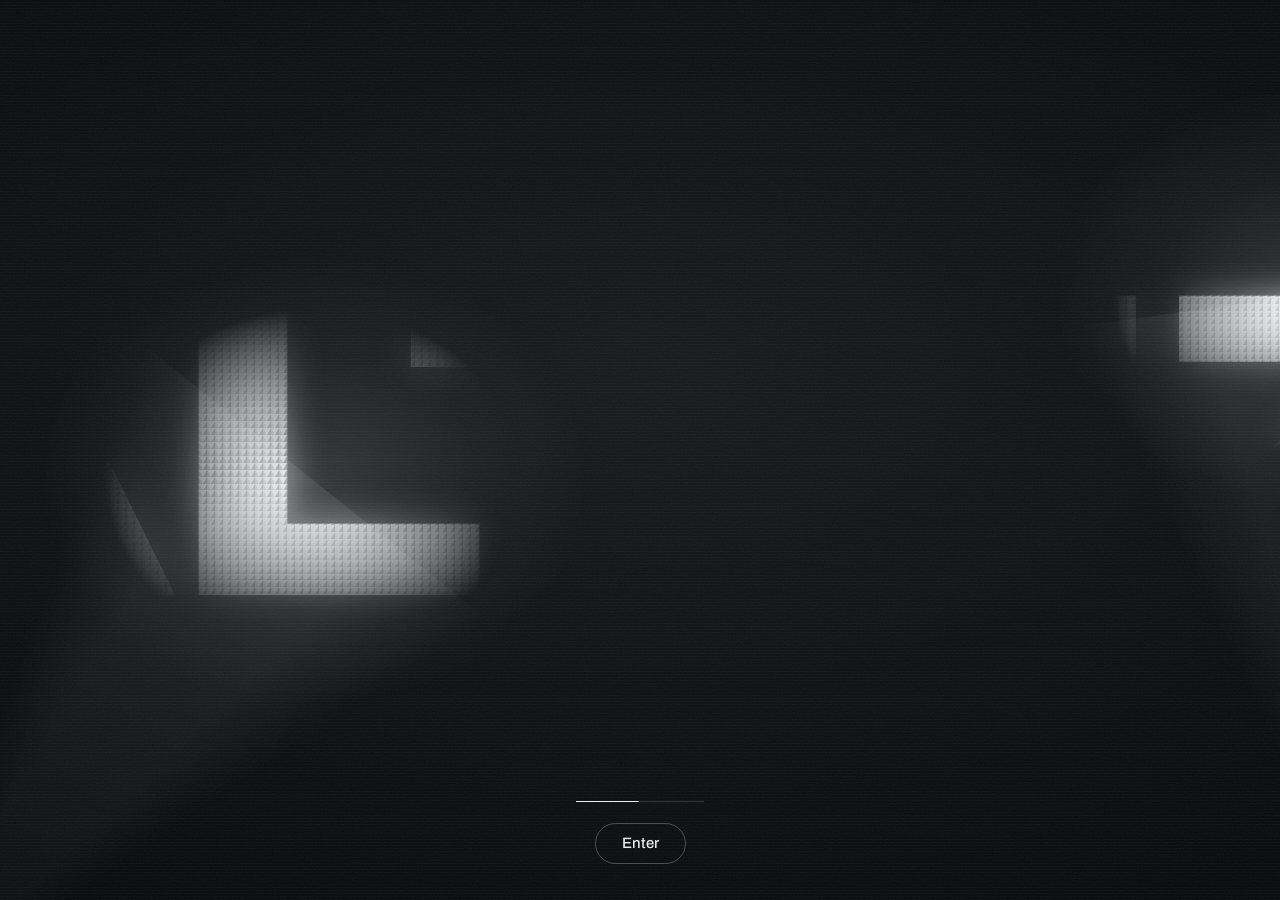
==== commit 3ff0ded1: "cambio de id" ====
--- a/index.html
+++ b/index.html
@@ -25,7 +25,7 @@
 <meta name="twitter:description" content="Altuz is a private society of runners. Numbered, reflective pieces, released only to members. Drop 001 admits a hundred.">
 <meta name="twitter:image" content="https://altuz-ten.vercel.app/assets/img/og.jpg">
 <link rel="preload" href="/assets/fonts/archivo-latin.woff2" as="font" type="font/woff2" crossorigin>
-<link rel="stylesheet" href="/assets/css/site.css?v=9">
+<link rel="stylesheet" href="/assets/css/site.css?v=10">
 <script src="/assets/js/boot.js"></script>
 <script type="application/ld+json">{"@context": "https://schema.org", "@type": "Organization", "name": "Altuz", "url": "https://altuz-ten.vercel.app", "logo": "https://altuz-ten.vercel.app/assets/img/icon-512.png", "email": "projectaltuz@gmail.com", "slogan": "Run elevated", "founder": [{"@type": "Person", "name": "Nils Lehmann Podadera"}, {"@type": "Person", "name": "Álvaro Castejón Arregui"}]}</script>
 </head>
@@ -65,9 +65,9 @@
           <span class="face front">
             <span class="band"></span>
             <span class="sheen"></span><span class="prism"></span>
-            <span class="c-top eng"><svg class="logo c-logo" aria-hidden="true"><use href="#logo"/></svg><span class="c-word">ALTUZ</span><span class="c-no">Drop 001</span></span>
-            <span class="c-big" id="cBig">12345678Z</span>
-            <span class="c-bot eng"><span><small>Since</small><b>Day one</b></span><span class="r"><small>Rank</small><b id="cRank">Founder</b></span></span>
+            <span class="c-top eng"><svg class="logo c-logo" aria-hidden="true"><use href="#logo"/></svg><span class="c-word">ALTUZ</span><span class="c-no">Drop</span></span>
+            <span class="c-big" id="cBig">001</span>
+            <span class="c-bot eng"><span><small>ID</small><b id="cId">12345678Z</b></span><span class="r"><small>Since</small><b>Day one</b></span></span>
           </span>
           <span class="face back">
             <span class="stripe"></span>
@@ -269,7 +269,7 @@
 </aside>
 <noscript><p>Altuz needs JavaScript for the entrance and the admission form. You can still write to projectaltuz@gmail.com.</p></noscript>
 <script src="/assets/js/config.js?v=4"></script>
-<script src="/assets/js/site.js?v=11"></script>
+<script src="/assets/js/site.js?v=12"></script>
 <script src="/assets/js/consent.js?v=4"></script>
 </body>
 </html>
--- a/assets/css/site.css
+++ b/assets/css/site.css
@@ -597,7 +597,7 @@
 .reel .left span{color:#7d848c}
 
 /* ID on the card and the ID sheet */
-.c-big{font-size:10.6cqw;letter-spacing:.01em;top:30%;font-variation-settings:"wdth" 112}
+
 .odo .big.idbig{font-size:clamp(34px,5.2vw,64px);letter-spacing:.01em;line-height:1}
 .regrow{display:flex;justify-content:space-between;gap:16px;padding:14px 0;border-bottom:1px solid rgba(21,23,26,.1);font-size:15px}
 .regrow b{font-weight:650}.regrow span{color:var(--steel);font-variant-numeric:tabular-nums}
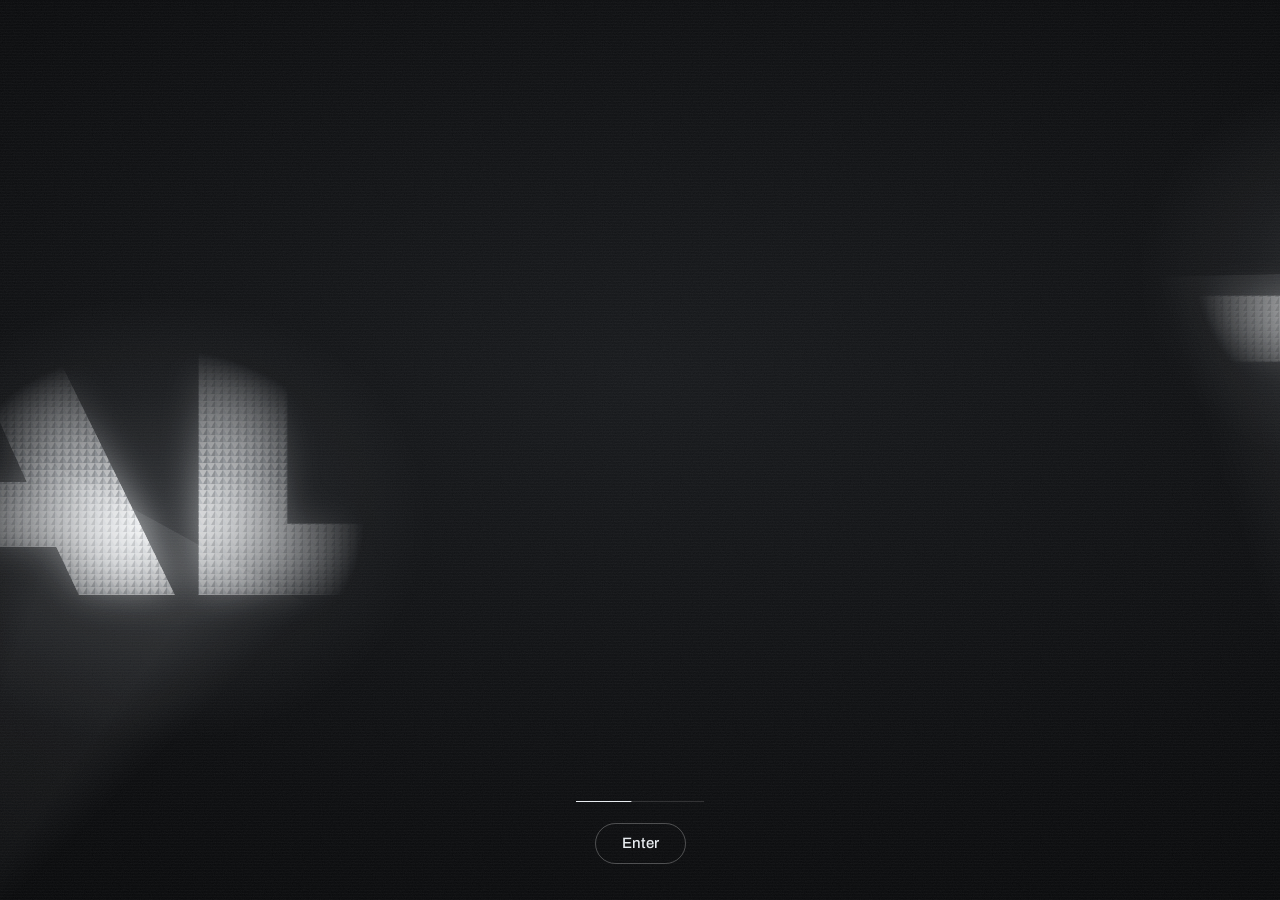
==== commit 28a5c552: "prendas" ====
--- a/index.html
+++ b/index.html
@@ -25,7 +25,7 @@
 <meta name="twitter:description" content="Altuz is a private society of runners. Numbered, reflective pieces, released only to members. Drop 001 admits a hundred.">
 <meta name="twitter:image" content="https://altuz-ten.vercel.app/assets/img/og.jpg">
 <link rel="preload" href="/assets/fonts/archivo-latin.woff2" as="font" type="font/woff2" crossorigin>
-<link rel="stylesheet" href="/assets/css/site.css?v=10">
+<link rel="stylesheet" href="/assets/css/site.css?v=11">
 <script src="/assets/js/boot.js"></script>
 <script type="application/ld+json">{"@context": "https://schema.org", "@type": "Organization", "name": "Altuz", "url": "https://altuz-ten.vercel.app", "logo": "https://altuz-ten.vercel.app/assets/img/icon-512.png", "email": "projectaltuz@gmail.com", "slogan": "Run elevated", "founder": [{"@type": "Person", "name": "Nils Lehmann Podadera"}, {"@type": "Person", "name": "Álvaro Castejón Arregui"}]}</script>
 </head>
@@ -55,8 +55,8 @@
   <div class="copy">
     <h1 class="x-wide rv">Membership, worn.</h1>
     <p class="lede rv" style="--d:.2s">Altuz is a private society of runners. Its tees and race shorts are numbered, reflective and released only to members. Wearing one means you were let in.</p>
-    <div class="capture glass rv" id="capture" style="--d:.35s"><span class="cap-hint">Drop 001 · 100 members</span><button class="dark" type="button" data-open="number"><span class="lg">Get your ID</span><span class="sm">Get yours</span></button></div>
-    <p class="meta rv" style="--d:.5s"><svg class="logo" aria-hidden="true"><use href="#logo"/></svg><span>Drop 001 admits a hundred members. Requests close at pre-sale, in January 2027.</span></p>
+    <div class="capture glass rv" id="capture" style="--d:.35s"><span class="cap-hint">Drop 001 · 100 members</span><button class="dark" type="button" data-open="number"><span class="lg">Request your ID</span><span class="sm">Request yours</span></button></div>
+    <p class="meta rv" style="--d:.5s"><svg class="logo" aria-hidden="true"><use href="#logo"/></svg><span>Drop 001 admits a hundred members. Requests close at pre-sale, in January 2027. We read every one and write to you before then.</span></p>
   </div>
   <div class="cardzone rv" style="--d:.15s">
     <button class="card" id="card" type="button" aria-pressed="false" aria-label="Your Altuz membership card. Press to turn it over.">
@@ -67,7 +67,7 @@
             <span class="sheen"></span><span class="prism"></span>
             <span class="c-top eng"><svg class="logo c-logo" aria-hidden="true"><use href="#logo"/></svg><span class="c-word">ALTUZ</span><span class="c-no">Drop</span></span>
             <span class="c-big" id="cBig">001</span>
-            <span class="c-bot eng"><span><small>ID</small><b id="cId">12345678Z</b></span><span class="r"><small>Since</small><b>Day one</b></span></span>
+            <span class="c-bot eng"><span><small>ID</small><b id="cId">00000000T</b></span><span class="r"><small>Since</small><b>Day one</b></span></span>
           </span>
           <span class="face back">
             <span class="stripe"></span>
@@ -182,7 +182,7 @@
     <h2 class="x-wide pi" id="h-number" tabindex="-1">Your ID is drawn.</h2>
     <p class="p pi" style="--i:1">Every member of Drop 001 receives a personal ID, drawn at random and never issued twice. It works like an identity number: yours for life, printed on your card. Each piece you hold is linked to your ID in the Registry.</p>
     <div class="odo-row pi" style="--i:2">
-      <div class="odo" aria-live="polite"><span class="big chrome idbig" id="odo">12345678Z</span></div>
+      <div class="odo" aria-live="polite"><span class="big chrome idbig" id="odo">00000000T</span></div>
           </div>
     <div class="num-foot pi" style="--i:4">
       <button class="dark" type="button" id="numCta" data-open="admission">Get my ID</button>
@@ -197,7 +197,7 @@
     <h2 class="x-wide pi" id="h-registry" tabindex="-1">The Registry.</h2>
     <p class="p pi" style="--i:1">Every piece is linked to the ID of the member who holds it. Enter an ID to see its rank and its pieces. Names and emails are never shown.</p>
     <form id="regForm" class="pi" style="--i:2" novalidate>
-      <div class="field"><label for="regId">ID</label><input id="regId" name="regId" type="text" maxlength="12" autocomplete="off" autocapitalize="characters" placeholder="12345678Z"></div>
+      <div class="field"><label for="regId">ID</label><input id="regId" name="regId" type="text" maxlength="12" autocomplete="off" autocapitalize="characters" placeholder="00000000T"></div>
       <p class="err" id="regErr" role="alert"></p>
       <div><button class="dark" type="submit">Look up</button></div>
     </form>
@@ -269,7 +269,7 @@
 </aside>
 <noscript><p>Altuz needs JavaScript for the entrance and the admission form. You can still write to projectaltuz@gmail.com.</p></noscript>
 <script src="/assets/js/config.js?v=4"></script>
-<script src="/assets/js/site.js?v=12"></script>
+<script src="/assets/js/site.js?v=13"></script>
 <script src="/assets/js/consent.js?v=4"></script>
 </body>
 </html>
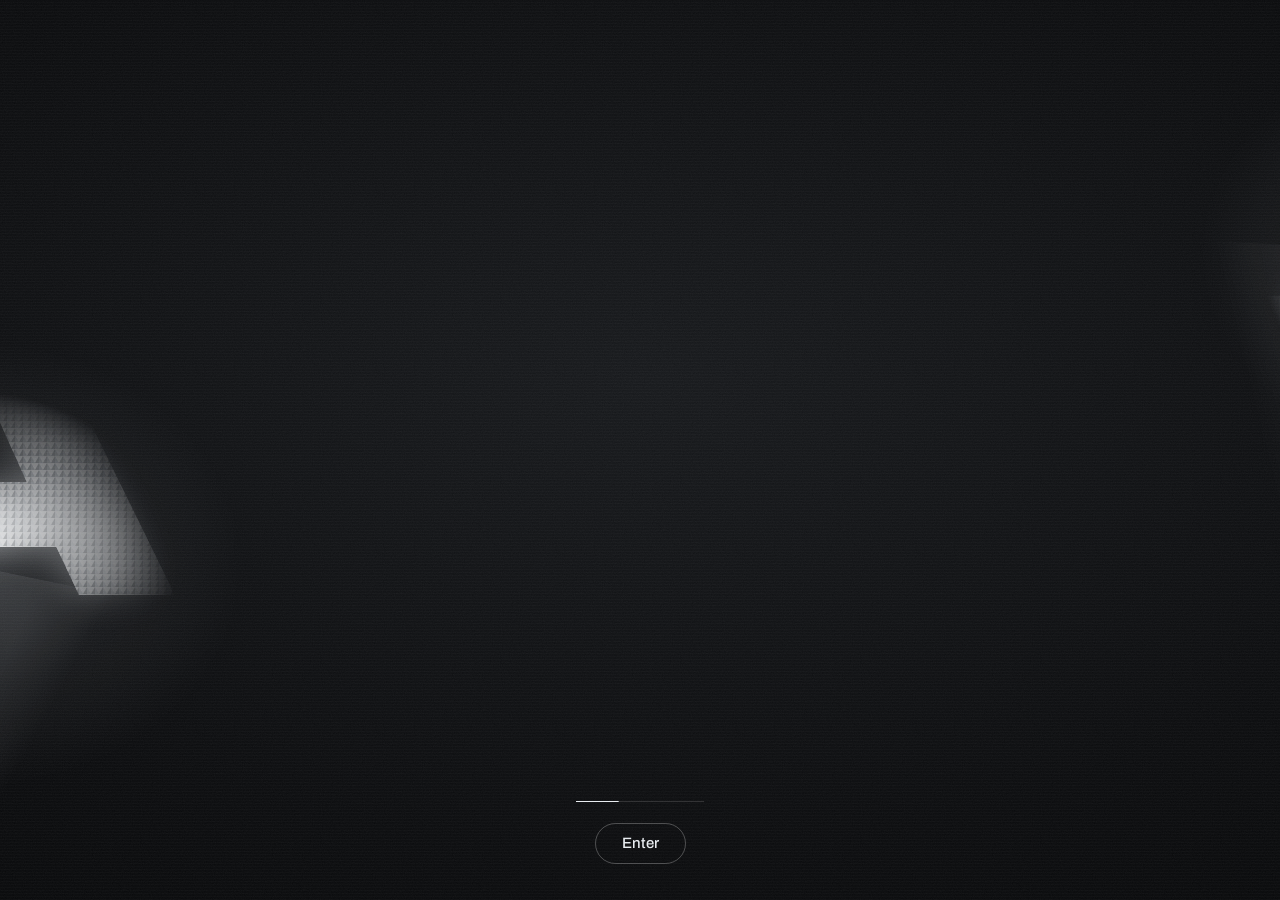
==== commit b61e538d: "22" ====
--- a/index.html
+++ b/index.html
@@ -47,7 +47,7 @@
 <header class="top">
   <div class="top-in">
     <a class="brand" href="/" id="home" aria-label="Altuz, home"><svg class="logo" aria-hidden="true"><use href="#logo"/></svg><span>ALTUZ</span></a>
-    <div class="top-right"><button class="hlink" id="legalBtn" type="button" aria-expanded="false" aria-controls="legalPop">Legal</button><button class="dark small" type="button" data-open="admission"><span class="lg">Request admission</span><span class="sm">Apply</span></button></div>
+    <div class="top-right"><button class="hlink" id="legalBtn" type="button" aria-expanded="false" aria-controls="legalPop">Legal</button><button class="door-btn" type="button" data-open="door"><svg class="lk" viewBox="0 0 24 24" aria-hidden="true" focusable="false"><rect x="5" y="10.5" width="14" height="10" rx="2.4" fill="none" stroke="currentColor" stroke-width="1.7"/><path class="shk" d="M8.2 10.5V8a3.8 3.8 0 0 1 7.6 0v2.5" fill="none" stroke="currentColor" stroke-width="1.7" stroke-linecap="round"/><circle cx="12" cy="15.4" r="1.3" fill="currentColor"/></svg><span class="lg">I have an ID</span><span class="sm">Members</span></button><button class="dark small" type="button" data-open="admission"><span class="lg">Request admission</span><span class="sm">Apply</span></button></div>
   </div>
 </header>
 
@@ -56,6 +56,7 @@
     <h1 class="x-wide rv">Membership, worn.</h1>
     <p class="lede rv" style="--d:.2s">Altuz is a private society of runners. Its tees and race shorts are numbered, reflective and released only to members. Wearing one means you were let in.</p>
     <div class="capture glass rv" id="capture" style="--d:.35s"><span class="cap-hint">Drop 001 · 100 members</span><button class="dark" type="button" data-open="number"><span class="lg">Request your ID</span><span class="sm">Request yours</span></button></div>
+    <button class="door-link rv" type="button" data-open="door" style="--d:.45s"><svg class="lk" viewBox="0 0 24 24" aria-hidden="true" focusable="false"><rect x="5" y="10.5" width="14" height="10" rx="2.4" fill="none" stroke="currentColor" stroke-width="1.7"/><path class="shk" d="M8.2 10.5V8a3.8 3.8 0 0 1 7.6 0v2.5" fill="none" stroke="currentColor" stroke-width="1.7" stroke-linecap="round"/><circle cx="12" cy="15.4" r="1.3" fill="currentColor"/></svg><span>Already a member? <b>Enter with your ID</b></span></button>
     <p class="meta rv" style="--d:.5s"><svg class="logo" aria-hidden="true"><use href="#logo"/></svg><span>Drop 001 admits a hundred members. Requests close at pre-sale, in January 2027. We read every one and write to you before then.</span></p>
   </div>
   <div class="cardzone rv" style="--d:.15s">
@@ -188,6 +189,22 @@
       <button class="dark" type="button" id="numCta" data-open="admission">Get my ID</button>
       <p>Drawn when you join. It can’t be changed or chosen. <button class="link" type="button" data-open="registry">Check an ID in the Registry</button></p>
     </div>
+  </div>
+</section>
+
+<section class="sheet door" id="door" role="dialog" aria-modal="false" aria-labelledby="h-door" inert>
+  <div class="sheet-top"><svg class="logo" aria-hidden="true"><use href="#logo"/></svg><button class="x" type="button" data-close aria-label="Close"></button></div>
+  <div class="sheet-body">
+    <div class="door-seal pi" style="--i:0"><svg class="lk" viewBox="0 0 24 24" aria-hidden="true" focusable="false"><rect x="5" y="10.5" width="14" height="10" rx="2.4" fill="none" stroke="currentColor" stroke-width="1.7"/><path class="shk" d="M8.2 10.5V8a3.8 3.8 0 0 1 7.6 0v2.5" fill="none" stroke="currentColor" stroke-width="1.7" stroke-linecap="round"/><circle cx="12" cy="15.4" r="1.3" fill="currentColor"/></svg><span>Members only</span></div>
+    <h2 class="x-wide pi" id="h-door" tabindex="-1">Show your ID.</h2>
+    <p class="p pi" style="--i:1">This door opens only for members of Drop 001. Your ID is eight digits and a letter, printed on your card. We check it against the Registry and take you straight to the Atelier.</p>
+    <form id="doorForm" class="pi" style="--i:2" novalidate>
+      <div class="field"><label for="doorId">Your ID</label><input id="doorId" name="doorId" type="text" maxlength="10" autocomplete="off" autocapitalize="characters" spellcheck="false" inputmode="text" placeholder="00000000T" aria-describedby="doorErr"></div>
+      <p class="err" id="doorErr" role="alert"></p>
+      <div class="door-act"><button class="dark" id="doorGo" type="submit">Enter the Atelier</button></div>
+    </form>
+    <div id="doorOut" class="door-out" aria-live="polite"></div>
+    <p class="door-no pi" style="--i:3">No ID yet? <button class="link" type="button" data-open="number">Request yours</button></p>
   </div>
 </section>
 
--- a/assets/css/site.css
+++ b/assets/css/site.css
@@ -601,3 +601,44 @@
 .odo .big.idbig{font-size:clamp(34px,5.2vw,64px);letter-spacing:.01em;line-height:1}
 .regrow{display:flex;justify-content:space-between;gap:16px;padding:14px 0;border-bottom:1px solid rgba(21,23,26,.1);font-size:15px}
 .regrow b{font-weight:650}.regrow span{color:var(--steel);font-variant-numeric:tabular-nums}
+
+a.dark{display:inline-block;text-decoration:none;text-align:center}
+
+/* ---------- members' door: the private way in ---------- */
+.door-btn{display:inline-flex;align-items:center;gap:8px;background:none;border:0;border-radius:999px;padding:11px 16px 11px 14px;color:var(--graphite);font:600 15px/1 var(--display);cursor:pointer;box-shadow:inset 0 0 0 1.5px rgba(21,23,26,.55);transition:background .6s var(--ease),color .6s var(--ease),box-shadow .6s var(--ease)}
+.door-btn:hover,.door-btn[aria-expanded="true"]{background:var(--graphite);color:#f3f4f6}
+.door-btn .sm{display:none}
+.lk{width:17px;height:17px;flex:none}
+.lk .shk{transform-box:fill-box;transform-origin:0 100%;transition:transform .7s var(--ease)}
+.door-btn:hover .shk,.door-link:hover .shk,.sheet.door.unlocked .shk{transform:rotate(-28deg) translateY(-1.5px)}
+.door-link{display:inline-flex;align-items:center;gap:10px;margin-top:16px;padding:0;background:none;border:0;color:var(--steel);font:500 15.5px/1.3 var(--display);cursor:pointer;text-align:left}
+.door-link b{font-weight:650;color:var(--graphite);border-bottom:1.5px solid rgba(21,23,26,.45);padding-bottom:1px}
+.door-link:hover b{border-bottom-color:var(--graphite)}
+@media(max-width:560px){.door-btn .lg{display:none}.door-btn .sm{display:inline}.door-btn{padding:10px 13px 10px 11px;font-size:14px}}
+.sheet.door,.sheet.door.glass{background:linear-gradient(160deg,#1b1e22,#0b0c0e 62%,#15171a);color:#e9ebee;box-shadow:0 50px 120px -40px rgba(0,0,0,.7),inset 0 1px 0 rgba(255,255,255,.1)}
+.sheet.door .sheet-top .logo{color:#e9ebee}
+.sheet.door .x{background:rgba(255,255,255,.09)}.sheet.door .x:hover{background:rgba(255,255,255,.17)}
+.sheet.door .x::before,.sheet.door .x::after{background:#e9ebee}
+.sheet.door .x-wide{color:#f3f4f6}
+.sheet.door .p{color:#a9aeb5}
+.door-seal{display:inline-flex;align-items:center;gap:9px;margin:6px 0 18px;padding:8px 14px 8px 12px;border-radius:999px;color:#cfd3d9;font:500 12px/1 var(--display);letter-spacing:.24em;text-transform:uppercase;box-shadow:inset 0 0 0 1px rgba(255,255,255,.18)}
+.sheet.door .field label{color:#a9aeb5}
+.sheet.door .field input[type=text]{background:rgba(255,255,255,.06);box-shadow:inset 0 0 0 1px rgba(255,255,255,.2);color:#f3f4f6;font:500 24px/1.2 var(--display);letter-spacing:.14em;text-transform:uppercase;padding:18px 20px;text-align:center}
+.sheet.door .field input::placeholder{color:#5d636a;letter-spacing:.14em}
+.sheet.door .field input:focus{box-shadow:inset 0 0 0 2px #e9ebee}
+.sheet.door .err{color:#f0b4ac}
+.sheet.door .dark{background:linear-gradient(180deg,#f3f4f6,#c9ccd1);color:#101214;box-shadow:0 18px 40px -18px rgba(0,0,0,.8),inset 0 1px 0 #fff}
+.sheet.door .dark:hover{box-shadow:0 22px 44px -16px rgba(0,0,0,.9),inset 0 1px 0 #fff}
+.door-act{margin-top:6px}.door-act .dark{width:100%;padding:18px 28px}
+.door-out{margin-top:6px}
+.door-hi{padding:18px 0 4px}
+.door-hi small{display:block;font:500 12px/1 var(--display);letter-spacing:.24em;text-transform:uppercase;color:#8e949b}
+.door-hi b{display:block;margin-top:10px;font:760 30px/1.05 var(--display);font-variation-settings:"wdth" 125;letter-spacing:-.03em;color:#f3f4f6}
+.door-hi span{display:block;margin-top:8px;color:#a9aeb5;font-size:15.5px}
+.door-bar{height:2px;margin-top:20px;border-radius:2px;background:rgba(255,255,255,.14);overflow:hidden}
+.door-bar i{display:block;height:100%;width:100%;background:#e9ebee;transform-origin:left;transform:scaleX(0);animation:doorgo 1.6s linear forwards}
+@keyframes doorgo{to{transform:scaleX(1)}}
+.door-no{margin-top:26px;color:#8e949b;font-size:14.5px}
+.sheet.door .link{color:#cfd3d9;border-bottom-color:rgba(255,255,255,.35)}
+.sheet.door .door-no .link{font-size:14.5px}
+@media(prefers-reduced-motion:reduce){.door-bar i{animation-duration:.01s}}
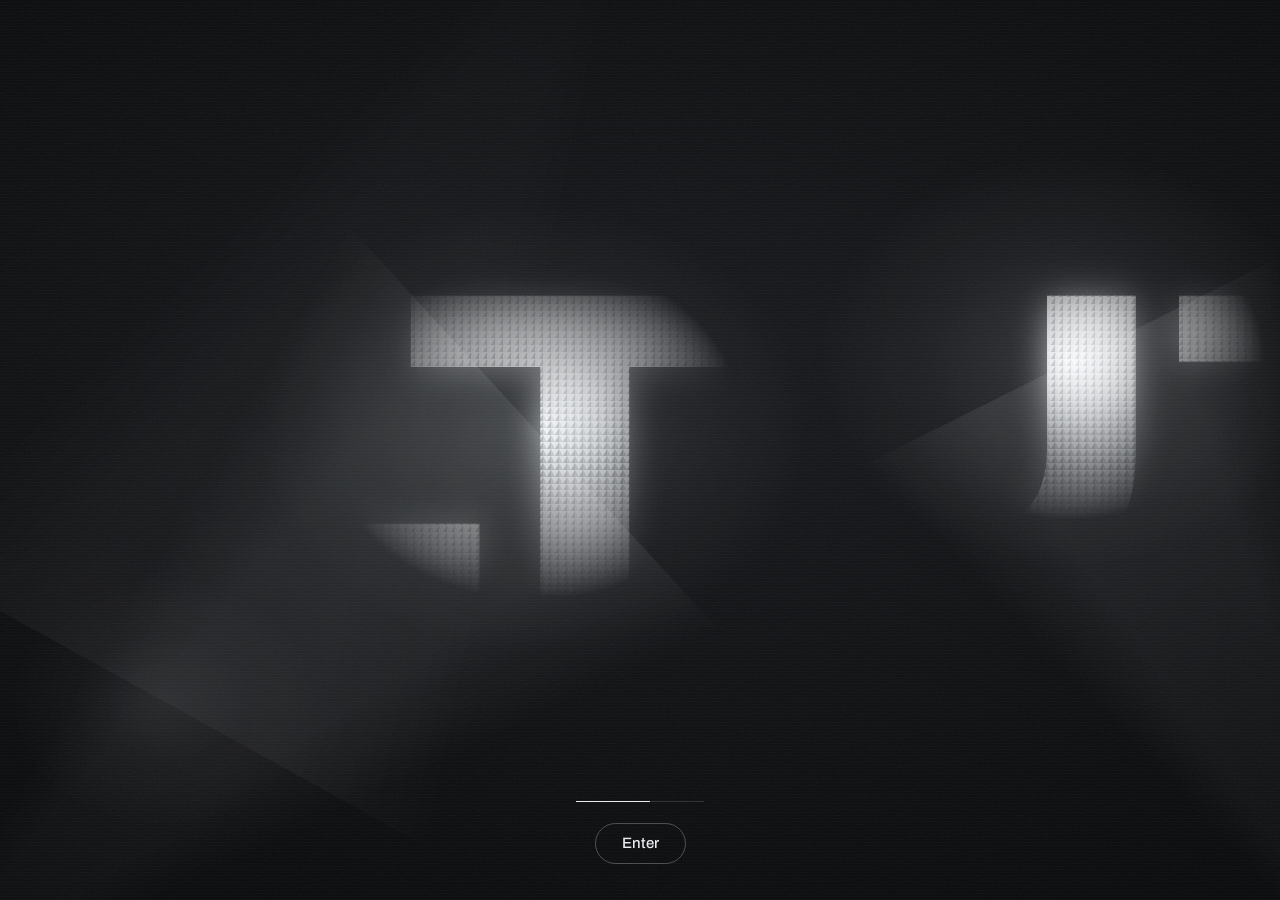
==== commit 0dd572c5: "234" ====
--- a/index.html
+++ b/index.html
@@ -68,7 +68,7 @@
             <span class="sheen"></span><span class="prism"></span>
             <span class="c-top eng"><svg class="logo c-logo" aria-hidden="true"><use href="#logo"/></svg><span class="c-word">ALTUZ</span><span class="c-no">Drop</span></span>
             <span class="c-big" id="cBig">001</span>
-            <span class="c-bot eng"><span><small>ID</small><b id="cId">00000000T</b></span><span class="r"><small>Since</small><b>Day one</b></span></span>
+            <span class="c-bot eng"><span><small>ID</small><b id="cId">00000000T</b></span><span class="r"><small>Status</small><b>Inner circle</b></span></span>
           </span>
           <span class="face back">
             <span class="stripe"></span>
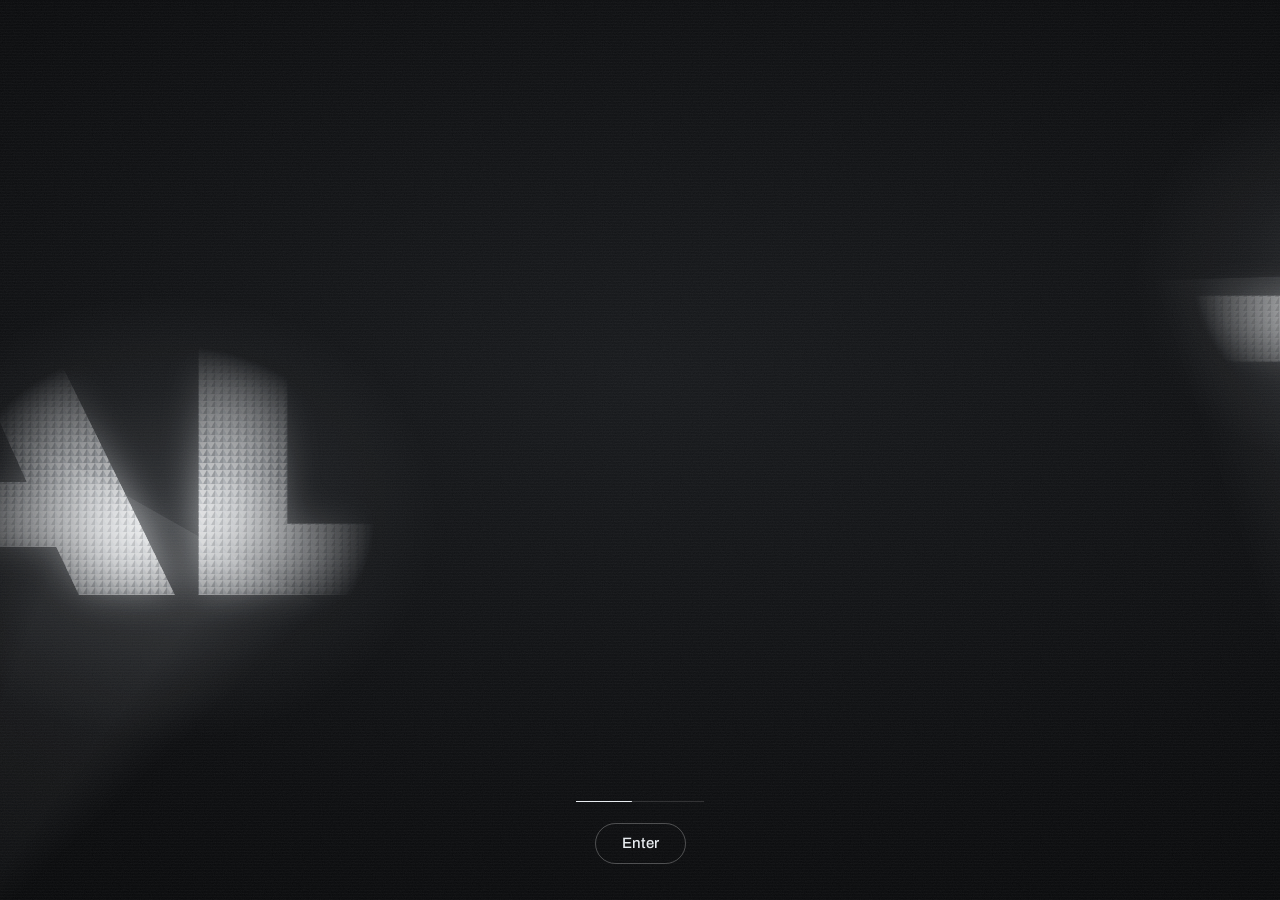
==== commit 9c5e1e0b: "2" ====
--- a/index.html
+++ b/index.html
@@ -4,7 +4,7 @@
 <meta charset="utf-8">
 <meta name="viewport" content="width=device-width,initial-scale=1,viewport-fit=cover">
 <title>Altuz | Membership, worn.</title>
-<meta name="description" content="Altuz is a private society of runners. Numbered, reflective pieces, released only to members. Drop 001 admits a hundred.">
+<meta name="description" content="Altuz is a private society of runners. Numbered, reflective pieces, released only to members. Drop 001 admits three hundred.">
 <link rel="canonical" href="https://altuz-ten.vercel.app/">
 <meta name="theme-color" content="#e8eaec">
 <meta name="color-scheme" content="light">
@@ -15,14 +15,14 @@
 <meta property="og:type" content="website">
 <meta property="og:site_name" content="Altuz">
 <meta property="og:title" content="Altuz | Membership, worn.">
-<meta property="og:description" content="Altuz is a private society of runners. Numbered, reflective pieces, released only to members. Drop 001 admits a hundred.">
+<meta property="og:description" content="Altuz is a private society of runners. Numbered, reflective pieces, released only to members. Drop 001 admits three hundred.">
 <meta property="og:url" content="https://altuz-ten.vercel.app/">
 <meta property="og:image" content="https://altuz-ten.vercel.app/assets/img/og.jpg">
 <meta property="og:image:width" content="1200">
 <meta property="og:image:height" content="630">
 <meta name="twitter:card" content="summary_large_image">
 <meta name="twitter:title" content="Altuz | Membership, worn.">
-<meta name="twitter:description" content="Altuz is a private society of runners. Numbered, reflective pieces, released only to members. Drop 001 admits a hundred.">
+<meta name="twitter:description" content="Altuz is a private society of runners. Numbered, reflective pieces, released only to members. Drop 001 admits three hundred.">
 <meta name="twitter:image" content="https://altuz-ten.vercel.app/assets/img/og.jpg">
 <link rel="preload" href="/assets/fonts/archivo-latin.woff2" as="font" type="font/woff2" crossorigin>
 <link rel="stylesheet" href="/assets/css/site.css?v=11">
@@ -55,9 +55,9 @@
   <div class="copy">
     <h1 class="x-wide rv">Membership, worn.</h1>
     <p class="lede rv" style="--d:.2s">Altuz is a private society of runners. Its tees and race shorts are numbered, reflective and released only to members. Wearing one means you were let in.</p>
-    <div class="capture glass rv" id="capture" style="--d:.35s"><span class="cap-hint">Drop 001 · 100 members</span><button class="dark" type="button" data-open="number"><span class="lg">Request your ID</span><span class="sm">Request yours</span></button></div>
+    <div class="capture glass rv" id="capture" style="--d:.35s"><span class="cap-hint">Drop 001 · 300 members</span><button class="dark" type="button" data-open="number"><span class="lg">Request your ID</span><span class="sm">Request yours</span></button></div>
     <button class="door-link rv" type="button" data-open="door" style="--d:.45s"><svg class="lk" viewBox="0 0 24 24" aria-hidden="true" focusable="false"><rect x="5" y="10.5" width="14" height="10" rx="2.4" fill="none" stroke="currentColor" stroke-width="1.7"/><path class="shk" d="M8.2 10.5V8a3.8 3.8 0 0 1 7.6 0v2.5" fill="none" stroke="currentColor" stroke-width="1.7" stroke-linecap="round"/><circle cx="12" cy="15.4" r="1.3" fill="currentColor"/></svg><span>Already a member? <b>Enter with your ID</b></span></button>
-    <p class="meta rv" style="--d:.5s"><svg class="logo" aria-hidden="true"><use href="#logo"/></svg><span>Drop 001 admits a hundred members. Requests close at pre-sale, in January 2027. We read every one and write to you before then.</span></p>
+    <p class="meta rv" style="--d:.5s"><svg class="logo" aria-hidden="true"><use href="#logo"/></svg><span>Drop 001 admits three hundred members. Requests close at pre-sale, in January 2027. We read every one and write to you before then.</span></p>
   </div>
   <div class="cardzone rv" style="--d:.15s">
     <button class="card" id="card" type="button" aria-pressed="false" aria-label="Your Altuz membership card. Press to turn it over.">
@@ -114,10 +114,11 @@
       <div class="priv panel-row pi" style="--i:6"><h3>One invitation</h3><p>You may bring one runner into the society. Only one.</p></div>
       <div class="priv panel-row pi" style="--i:7"><h3>Value that holds</h3><p>Nothing is discounted or restocked. What you wear never ends up on sale.</p></div>
     </div>
-    <p class="ranks-h pi" style="--i:8">Three ranks, earned not bought</p>
+    <p class="ranks-h pi" style="--i:8">Ranks, earned not bought</p>
     <div class="ranks pi" style="--i:9">
       <div class="rank"><b>Founder</b><span>Numbers 001 and 002. The two who started Altuz.</span></div>
-      <div class="rank"><b>Origin</b><span>Numbers 003 to 100. The hundred who were here on day one, before Altuz was anything.</span></div>
+      <div class="rank"><b>Origin</b><span>Numbers 003 to 100. The first hundred in the room, here before Altuz was anything.</span></div>
+      <div class="rank"><b>Circle</b><span>Numbers 101 to 300. The next two hundred, admitted in order.</span></div>
       <div class="rank"><b>Member</b><span>Anyone who joins in a later drop.</span></div>
       <div class="rank"><b>Resident</b><span>Five Number Runs. First in line for every drop, invited to everything.</span></div>
     </div>
@@ -131,7 +132,7 @@
     <p class="p pi" style="--i:1">Out there, anyone can have anything. That’s exactly why we close the door.</p>
     <div class="pairs">
       <div class="pair pi" style="--i:2"><p class="out"><span>Anyone can buy it.</span></p><p class="inn">Only members wear it.</p></div>
-      <div class="pair pi" style="--i:3"><p class="out"><span>Restocked as soon as it sells out.</span></p><p class="inn">A hundred numbers. Never issued twice.</p></div>
+      <div class="pair pi" style="--i:3"><p class="out"><span>Restocked as soon as it sells out.</span></p><p class="inn">Three hundred numbers. Never issued twice.</p></div>
       <div class="pair pi" style="--i:4"><p class="out"><span>On sale every November.</span></p><p class="inn">One price. It never comes down.</p></div>
       <div class="pair pi" style="--i:5"><p class="out"><span>Logos everyone recognises.</span></p><p class="inn">A mark only the light reveals.</p></div>
       <div class="pair pi" style="--i:6"><p class="out"><span>Followers.</span></p><p class="inn">Members.</p></div>
@@ -226,7 +227,7 @@
   <div class="sheet-top"><svg class="logo" aria-hidden="true"><use href="#logo"/></svg><button class="x" type="button" data-close aria-label="Close"></button></div>
   <div class="sheet-body" id="admBody">
     <h2 class="x-wide pi" id="h-admission" tabindex="-1">Request admission.</h2>
-    <p class="p pi" style="--i:1">Drop 001 admits a hundred members. We read every request, and your personal ID is drawn at random the moment you send your request.</p>
+    <p class="p pi" style="--i:1">Drop 001 admits three hundred members. We read every request, and your personal ID is drawn at random the moment you send your request.</p>
     <form id="adm-form" class="pi" style="--i:2" novalidate>
       <div class="hp" aria-hidden="true"><label for="company">Company</label><input id="company" name="company" type="text" tabindex="-1" autocomplete="off"></div>
       <div class="field"><label for="email">Email</label><input id="email" name="email" type="email" required autocomplete="email" placeholder="you@email.com"></div>
@@ -286,7 +287,7 @@
 </aside>
 <noscript><p>Altuz needs JavaScript for the entrance and the admission form. You can still write to projectaltuz@gmail.com.</p></noscript>
 <script src="/assets/js/config.js?v=4"></script>
-<script src="/assets/js/site.js?v=13"></script>
+<script src="/assets/js/site.js?v=14"></script>
 <script src="/assets/js/consent.js?v=4"></script>
 </body>
 </html>
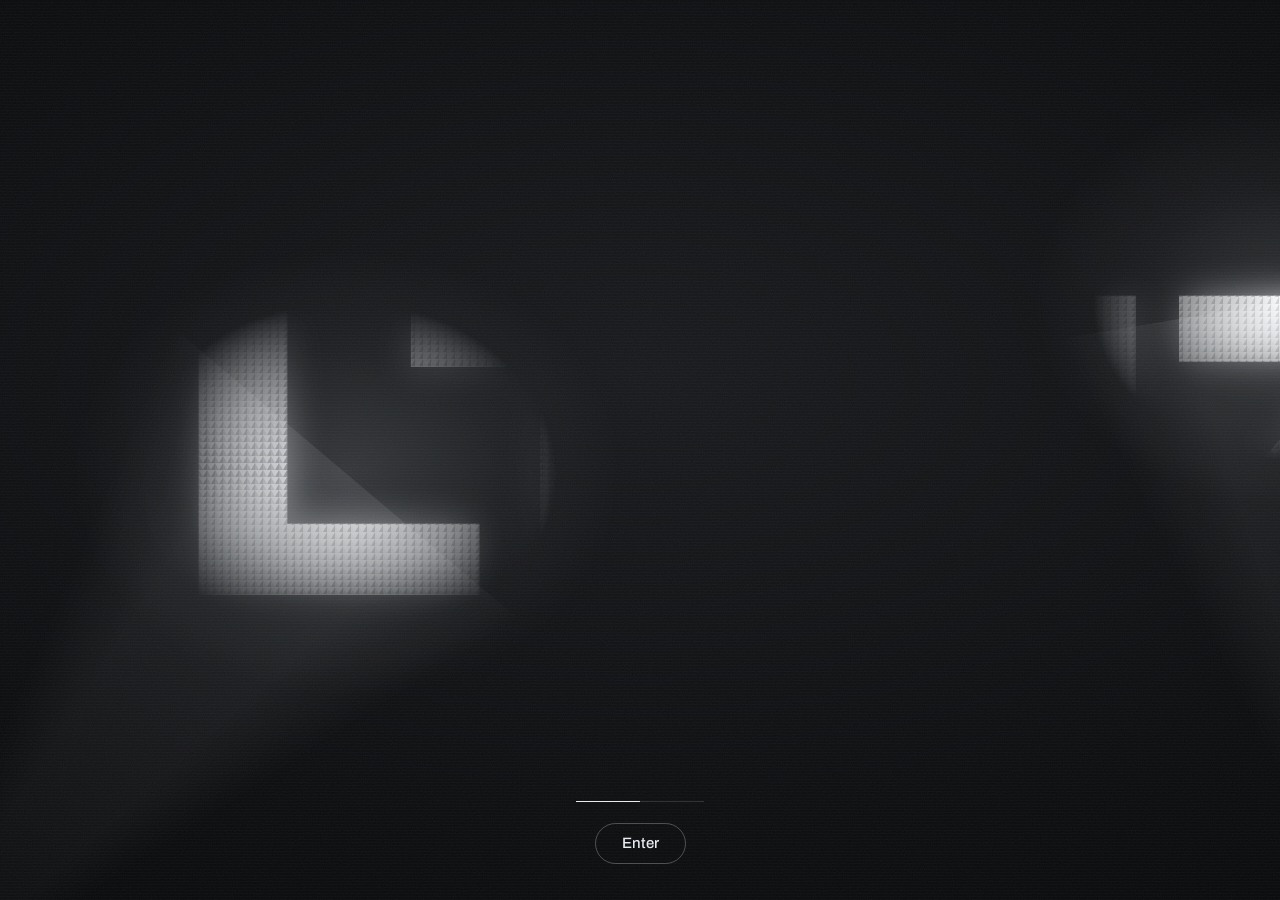
==== commit 878a694b: "yuas" ====
--- a/index.html
+++ b/index.html
@@ -87,8 +87,8 @@
 
 <div class="ticker" aria-hidden="true">
   <div class="track">
-    <div class="set"><span>Members only</span><svg class="logo"><use href="#logo"/></svg><span>Run elevated</span><svg class="logo"><use href="#logo"/></svg><span>Seen in the dark</span><svg class="logo"><use href="#logo"/></svg><span>A hundred numbers</span><svg class="logo"><use href="#logo"/></svg><span>Ask to be let in</span><svg class="logo"><use href="#logo"/></svg><span>Alta luz</span><svg class="logo"><use href="#logo"/></svg></div>
-    <div class="set"><span>Members only</span><svg class="logo"><use href="#logo"/></svg><span>Run elevated</span><svg class="logo"><use href="#logo"/></svg><span>Seen in the dark</span><svg class="logo"><use href="#logo"/></svg><span>A hundred numbers</span><svg class="logo"><use href="#logo"/></svg><span>Ask to be let in</span><svg class="logo"><use href="#logo"/></svg><span>Alta luz</span><svg class="logo"><use href="#logo"/></svg></div>
+    <div class="set"><span>Members only</span><svg class="logo"><use href="#logo"/></svg><span>Run elevated</span><svg class="logo"><use href="#logo"/></svg><span>Seen in the dark</span><svg class="logo"><use href="#logo"/></svg><span>Three hundred numbers</span><svg class="logo"><use href="#logo"/></svg><span>Ask to be let in</span><svg class="logo"><use href="#logo"/></svg><span>Alta luz</span><svg class="logo"><use href="#logo"/></svg></div>
+    <div class="set"><span>Members only</span><svg class="logo"><use href="#logo"/></svg><span>Run elevated</span><svg class="logo"><use href="#logo"/></svg><span>Seen in the dark</span><svg class="logo"><use href="#logo"/></svg><span>Three hundred numbers</span><svg class="logo"><use href="#logo"/></svg><span>Ask to be let in</span><svg class="logo"><use href="#logo"/></svg><span>Alta luz</span><svg class="logo"><use href="#logo"/></svg></div>
   </div>
 </div>
 
@@ -143,6 +143,7 @@
       <li>You introduce yourself by your number.</li>
       <li>You bring one runner. Only one.</li>
       <li>What’s said on the Number Run stays on the Number Run.</li>
+      <li>Your number is yours alone. It is never lent, sold or passed on.</li>
       <li>The piece is never resold outside the society.</li>
     </ul>
     <div class="founders pi" style="--i:9">
@@ -161,7 +162,7 @@
   <div class="sheet-body">
     <h2 class="x-wide pi" id="h-light" tabindex="-1">Silver by day. White by night.</h2>
     <p class="p pi" style="--i:1">Every piece carries a reflective mark: quiet silver in daylight, blazing white under headlights. Members see the whole piece first. Until then, three fragments.</p>
-    <div class="pi" style="--i:2"><div class="reel" aria-label="A silent loop: glimpses of Drop 001, lit one at a time." role="img"><div class="sweep"></div><div class="cut c1"><svg class="logo big-a" aria-hidden="true"><use href="#logo"/></svg><p class="cap">Seen only in the light.</p></div><div class="cut c2"><p class="ct"><b>047</b><span>/ 100</span></p><p class="cap">Never issued twice.</p></div><div class="cut c3"><svg class="pulse" viewBox="0 0 400 120" aria-hidden="true"><path d="M0 70 H70 L86 28 L106 108 L124 48 L138 70 H210 L226 36 L246 100 L262 56 L276 70 H400"/></svg><p class="cap">Dawn. Before anyone is awake.</p></div><div class="cut c4"><div class="hem" aria-hidden="true"><i></i><i></i><i></i><i class="w"></i><b>/ 100</b></div><p class="cap">Sewn in. Read in the light.</p></div><div class="cut c5"><p class="trio"><span>Three pieces.</span><span>A hundred numbers.</span><span>No second chance.</span></p><p class="cap"></p></div><div class="cut c6"><svg class="logo big-a" aria-hidden="true"><use href="#logo"/></svg><p class="when">01 · 27</p><p class="cap">Ask to be let in.</p></div><div class="rec"><span>● Unlisted</span><span>Drop 001</span></div><div class="left" aria-hidden="true"><b id="reelN">20</b><span> / 100</span></div></div></div>
+    <div class="pi" style="--i:2"><div class="reel" aria-label="A silent loop: glimpses of Drop 001, lit one at a time." role="img"><div class="sweep"></div><div class="cut c1"><svg class="logo big-a" aria-hidden="true"><use href="#logo"/></svg><p class="cap">Seen only in the light.</p></div><div class="cut c2"><p class="ct"><b>047</b><span>/ 300</span></p><p class="cap">Never issued twice.</p></div><div class="cut c3"><svg class="pulse" viewBox="0 0 400 120" aria-hidden="true"><path d="M0 70 H70 L86 28 L106 108 L124 48 L138 70 H210 L226 36 L246 100 L262 56 L276 70 H400"/></svg><p class="cap">Dawn. Before anyone is awake.</p></div><div class="cut c4"><div class="hem" aria-hidden="true"><i></i><i></i><i></i><i class="w"></i><b>/ 300</b></div><p class="cap">Sewn in. Read in the light.</p></div><div class="cut c5"><p class="trio"><span>Three pieces.</span><span>Three hundred numbers.</span><span>No second chance.</span></p><p class="cap"></p></div><div class="cut c6"><svg class="logo big-a" aria-hidden="true"><use href="#logo"/></svg><p class="when">01 · 27</p><p class="cap">Ask to be let in.</p></div><div class="rec"><span>● Unlisted</span><span>Drop 001</span></div><div class="left" aria-hidden="true"><b id="reelN">20</b><span> / 100</span></div></div></div>
     <div class="tiles pi" style="--i:2" id="tiles">
       <figure class="tile"><div class="art" id="fragA"></div><figcaption>On the chest</figcaption></figure>
       <figure class="tile"><div class="art" id="fragB"></div><figcaption>Once on each side</figcaption></figure>
@@ -173,7 +174,7 @@
     </div>
     <div class="drop panel-row pi" style="--i:4">
       <b>Drop 001</b>
-      <span>The Tee, in black or white, and the Race Short. Each numbered 001 to 100. The price is shared with members first.</span>
+      <span>The Tee, in black or white, and the Race Short. One tee and one short per ID, both carrying your member number, 001 to 300. The price is shared with members first.</span>
     </div>
   </div>
 </section>
@@ -182,7 +183,7 @@
   <div class="sheet-top"><svg class="logo" aria-hidden="true"><use href="#logo"/></svg><button class="x" type="button" data-close aria-label="Close"></button></div>
   <div class="sheet-body">
     <h2 class="x-wide pi" id="h-number" tabindex="-1">Your ID is drawn.</h2>
-    <p class="p pi" style="--i:1">Every member of Drop 001 receives a personal ID, drawn at random and never issued twice. It works like an identity number: yours for life, printed on your card. Each piece you hold is linked to your ID in the Registry.</p>
+    <p class="p pi" style="--i:1">Every member of Drop 001 receives a personal ID, drawn at random and never issued twice. It works like an identity number: yours for life, printed on your card. Each piece you hold is linked to your ID in the Registry. One ID holds one tee and one short, and both carry your number.</p>
     <div class="odo-row pi" style="--i:2">
       <div class="odo" aria-live="polite"><span class="big chrome idbig" id="odo">00000000T</span></div>
           </div>
@@ -287,7 +288,7 @@
 </aside>
 <noscript><p>Altuz needs JavaScript for the entrance and the admission form. You can still write to projectaltuz@gmail.com.</p></noscript>
 <script src="/assets/js/config.js?v=4"></script>
-<script src="/assets/js/site.js?v=14"></script>
+<script src="/assets/js/site.js?v=15"></script>
 <script src="/assets/js/consent.js?v=4"></script>
 </body>
 </html>
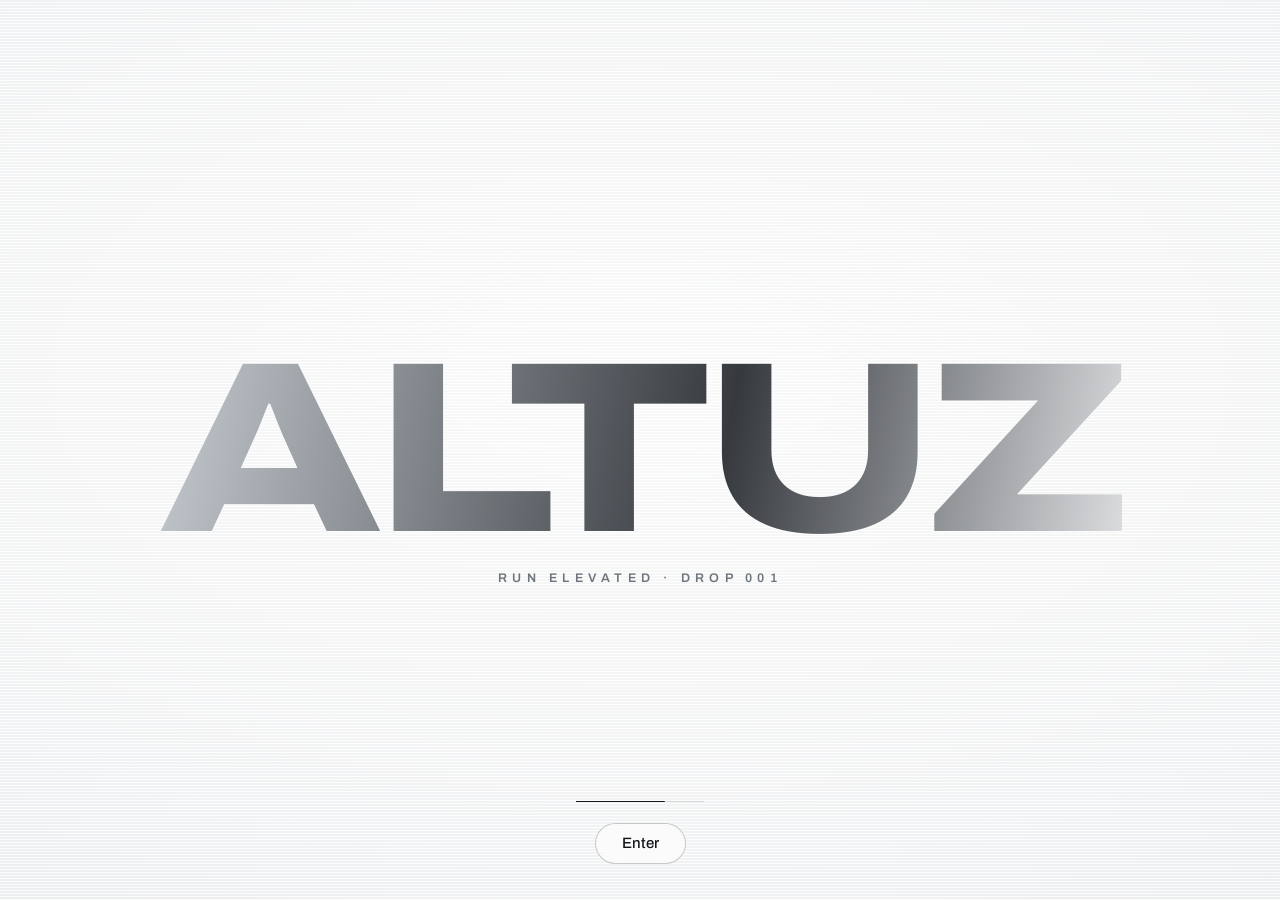
==== commit 7984ca8b: "jude" ====
--- a/index.html
+++ b/index.html
@@ -6,7 +6,7 @@
 <title>Altuz | Membership, worn.</title>
 <meta name="description" content="Altuz is a private society of runners. Numbered, reflective pieces, released only to members. Drop 001 admits three hundred.">
 <link rel="canonical" href="https://altuz-ten.vercel.app/">
-<meta name="theme-color" content="#e8eaec">
+<meta name="theme-color" content="#fbfbfc">
 <meta name="color-scheme" content="light">
 <link rel="icon" href="/assets/img/favicon.svg" type="image/svg+xml">
 <link rel="icon" href="/assets/img/favicon-32.png" sizes="32x32" type="image/png">
@@ -26,6 +26,7 @@
 <meta name="twitter:image" content="https://altuz-ten.vercel.app/assets/img/og.jpg">
 <link rel="preload" href="/assets/fonts/archivo-latin.woff2" as="font" type="font/woff2" crossorigin>
 <link rel="stylesheet" href="/assets/css/site.css?v=11">
+<link rel="stylesheet" href="/assets/css/future.css?v=1">
 <script src="/assets/js/boot.js"></script>
 <script type="application/ld+json">{"@context": "https://schema.org", "@type": "Organization", "name": "Altuz", "url": "https://altuz-ten.vercel.app", "logo": "https://altuz-ten.vercel.app/assets/img/icon-512.png", "email": "projectaltuz@gmail.com", "slogan": "Run elevated", "founder": [{"@type": "Person", "name": "Nils Lehmann Podadera"}, {"@type": "Person", "name": "Álvaro Castejón Arregui"}]}</script>
 </head>
@@ -162,7 +163,7 @@
   <div class="sheet-body">
     <h2 class="x-wide pi" id="h-light" tabindex="-1">Silver by day. White by night.</h2>
     <p class="p pi" style="--i:1">Every piece carries a reflective mark: quiet silver in daylight, blazing white under headlights. Members see the whole piece first. Until then, three fragments.</p>
-    <div class="pi" style="--i:2"><div class="reel" aria-label="A silent loop: glimpses of Drop 001, lit one at a time." role="img"><div class="sweep"></div><div class="cut c1"><svg class="logo big-a" aria-hidden="true"><use href="#logo"/></svg><p class="cap">Seen only in the light.</p></div><div class="cut c2"><p class="ct"><b>047</b><span>/ 300</span></p><p class="cap">Never issued twice.</p></div><div class="cut c3"><svg class="pulse" viewBox="0 0 400 120" aria-hidden="true"><path d="M0 70 H70 L86 28 L106 108 L124 48 L138 70 H210 L226 36 L246 100 L262 56 L276 70 H400"/></svg><p class="cap">Dawn. Before anyone is awake.</p></div><div class="cut c4"><div class="hem" aria-hidden="true"><i></i><i></i><i></i><i class="w"></i><b>/ 300</b></div><p class="cap">Sewn in. Read in the light.</p></div><div class="cut c5"><p class="trio"><span>Three pieces.</span><span>Three hundred numbers.</span><span>No second chance.</span></p><p class="cap"></p></div><div class="cut c6"><svg class="logo big-a" aria-hidden="true"><use href="#logo"/></svg><p class="when">01 · 27</p><p class="cap">Ask to be let in.</p></div><div class="rec"><span>● Unlisted</span><span>Drop 001</span></div><div class="left" aria-hidden="true"><b id="reelN">20</b><span> / 100</span></div></div></div>
+    <div class="pi" style="--i:2"><div class="reel" aria-label="A silent loop: glimpses of Drop 001, lit one at a time." role="img"><div class="sweep"></div><div class="cut c1"><svg class="logo big-a" aria-hidden="true"><use href="#logo"/></svg><p class="cap">Seen only in the light.</p></div><div class="cut c2"><p class="ct"><b>047</b><span>/ 300</span></p><p class="cap">Never issued twice.</p></div><div class="cut c3"><svg class="pulse" viewBox="0 0 400 120" aria-hidden="true"><path d="M0 70 H70 L86 28 L106 108 L124 48 L138 70 H210 L226 36 L246 100 L262 56 L276 70 H400"/></svg><p class="cap">Dawn. Before anyone is awake.</p></div><div class="cut c4"><div class="hem" aria-hidden="true"><i></i><i></i><i></i><i class="w"></i><b>/ 300</b></div><p class="cap">Sewn in. Read in the light.</p></div><div class="cut c5"><p class="trio"><span>Three pieces.</span><span>Three hundred numbers.</span><span>No second chance.</span></p><p class="cap"></p></div><div class="cut c6"><svg class="logo big-a" aria-hidden="true"><use href="#logo"/></svg><p class="when">01 · 27</p><p class="cap">Ask to be let in.</p></div><div class="rec"><span>● Unlisted</span><span>Drop 001</span></div><div class="left" aria-hidden="true"><b id="reelN">20</b><span> / 300</span></div></div></div>
     <div class="tiles pi" style="--i:2" id="tiles">
       <figure class="tile"><div class="art" id="fragA"></div><figcaption>On the chest</figcaption></figure>
       <figure class="tile"><div class="art" id="fragB"></div><figcaption>Once on each side</figcaption></figure>
@@ -288,7 +289,7 @@
 </aside>
 <noscript><p>Altuz needs JavaScript for the entrance and the admission form. You can still write to projectaltuz@gmail.com.</p></noscript>
 <script src="/assets/js/config.js?v=4"></script>
-<script src="/assets/js/site.js?v=15"></script>
+<script src="/assets/js/site.js?v=16"></script>
 <script src="/assets/js/consent.js?v=4"></script>
 </body>
 </html>
--- a/assets/css/future.css
+++ b/assets/css/future.css
@@ -0,0 +1,109 @@
+/* ALTUZ · white luxury — glass and future.
+   Loaded after site.css on every page. Everything sits on white: hairline grid, track lines,
+   a giant ALTUZ barely there, a slow scan line, and frosted glass with a faint prism edge. */
+:root{--satin:#fbfbfc;--pearl:#ffffff;--line:rgba(21,23,26,.08);--hud:rgba(21,23,26,.32);color-scheme:light}
+html{background:#fbfbfc}
+body{background:#fbfbfc}
+body::before{background:#fbfbfc}
+
+/* ---------- the ground ---------- */
+.bg{background:radial-gradient(120% 90% at 78% 8%,#ffffff 0%,rgba(255,255,255,0) 55%),radial-gradient(80% 70% at 4% 100%,#eceef1 0%,rgba(236,238,241,0) 70%),#fbfbfc}
+.brushed{opacity:.42}
+/* hairline grid, fading towards the edges */
+.bg::before{content:"";position:absolute;inset:0;pointer-events:none;
+  background-image:linear-gradient(rgba(21,23,26,.05) 1px,transparent 1px),linear-gradient(90deg,rgba(21,23,26,.05) 1px,transparent 1px);background-size:96px 96px;background-position:center;
+  -webkit-mask-image:radial-gradient(ellipse 72% 62% at 50% 46%,#000 0,rgba(0,0,0,.4) 58%,transparent 100%);mask-image:radial-gradient(ellipse 72% 62% at 50% 46%,#000 0,rgba(0,0,0,.4) 58%,transparent 100%)}
+/* the giant ALTUZ, only an outline */
+.bg::after{content:"ALTUZ";position:absolute;left:50%;top:56%;transform:translate3d(-50%,-50%,0);pointer-events:none;
+  font:800 30vw/.8 var(--display);font-variation-settings:"wdth" 125;letter-spacing:-.045em;white-space:nowrap;
+  color:rgba(21,23,26,.018);-webkit-text-stroke:1px rgba(21,23,26,.075);animation:azdrift 40s ease-in-out infinite alternate}
+@keyframes azdrift{to{transform:translate3d(-49%,-52%,0)}}
+@media(orientation:portrait){.bg::after{font-size:44vw;top:60%}}
+/* one slow scan line */
+.brushed::after{content:"";position:absolute;left:0;right:0;top:0;height:1px;opacity:0;
+  background:linear-gradient(90deg,transparent,rgba(21,23,26,.16) 30%,rgba(21,23,26,.22) 50%,rgba(21,23,26,.16) 70%,transparent);
+  box-shadow:0 0 18px 2px rgba(255,255,255,.9);animation:scan 16s cubic-bezier(.45,0,.55,1) infinite}
+@keyframes scan{0%{transform:translateY(-2vh);opacity:0}8%{opacity:1}92%{opacity:1}100%{transform:translateY(102vh);opacity:0}}
+.ghosts .gh{mix-blend-mode:multiply}
+@keyframes ghost{0%,18%{opacity:0}34%{opacity:.06}46%{opacity:.04}60%,100%{opacity:0}}
+.track{color:rgba(21,23,26,.05)}
+.set .logo{color:rgba(21,23,26,.07)}
+
+/* ---------- glass, with a faint prism edge ---------- */
+.glass{background:linear-gradient(155deg,rgba(255,255,255,.66),rgba(255,255,255,.3) 55%,rgba(255,255,255,.52));
+  -webkit-backdrop-filter:blur(32px) saturate(185%);backdrop-filter:blur(32px) saturate(185%);
+  box-shadow:0 40px 90px -42px rgba(26,32,40,.3),0 1px 2px rgba(26,32,40,.05),inset 0 1px 0 #fff,inset 0 -1px 0 rgba(255,255,255,.5)}
+.glass::before{background:linear-gradient(135deg,#fff 0%,rgba(190,208,255,.6) 24%,rgba(255,255,255,.12) 48%,rgba(255,206,232,.5) 74%,#fff 100%)}
+.sheet.glass{background:linear-gradient(155deg,rgba(255,255,255,.78),rgba(250,251,253,.55) 58%,rgba(255,255,255,.7))}
+/* HUD corner marks on the panels */
+.sheet::after{content:"";position:absolute;inset:12px;border-radius:24px;pointer-events:none;opacity:.9;
+  background:
+    linear-gradient(var(--hud),var(--hud)) 0 0/14px 1px no-repeat,linear-gradient(var(--hud),var(--hud)) 0 0/1px 14px no-repeat,
+    linear-gradient(var(--hud),var(--hud)) 100% 0/14px 1px no-repeat,linear-gradient(var(--hud),var(--hud)) 100% 0/1px 14px no-repeat,
+    linear-gradient(var(--hud),var(--hud)) 0 100%/14px 1px no-repeat,linear-gradient(var(--hud),var(--hud)) 0 100%/1px 14px no-repeat,
+    linear-gradient(var(--hud),var(--hud)) 100% 100%/14px 1px no-repeat,linear-gradient(var(--hud),var(--hud)) 100% 100%/1px 14px no-repeat}
+.capture.glass,.dock.glass{background:linear-gradient(155deg,rgba(255,255,255,.7),rgba(255,255,255,.34) 58%,rgba(255,255,255,.56))}
+.rank,.priv,.panel-row,.founder{background:linear-gradient(160deg,rgba(255,255,255,.85),rgba(232,235,238,.6))!important;-webkit-backdrop-filter:blur(12px);backdrop-filter:blur(12px)}
+.ranks-h,.rules-h,.founders-h,.cap-hint{letter-spacing:.18em;text-transform:uppercase;font-size:12px!important;font-weight:600}
+
+/* ---------- entrance: on white, no headlights ---------- */
+.intro{background:radial-gradient(120% 90% at 50% 42%,#ffffff 0%,#f7f8f9 58%,#eceef1 100%);color:var(--graphite)}
+.intro::before{background:repeating-linear-gradient(0deg,rgba(255,255,255,.7) 0 1px,rgba(30,36,44,.026) 1px 3px)}
+.intro::after{content:"Run elevated · Drop 001";position:absolute;left:0;right:0;top:calc(50% + 9.5vw);text-align:center;font:600 12.5px/1 var(--display);letter-spacing:.42em;text-transform:uppercase;color:var(--mist);opacity:0;animation:iline 1.6s var(--ease) 1.6s forwards}
+@media(orientation:portrait){.intro::after{top:calc(50% + 14vw);font-size:11px;letter-spacing:.32em}}
+.igrain{opacity:.035}
+.iwrap{-webkit-mask-image:none!important;mask-image:none!important}
+.bloom,.cone,.spot{display:none!important}
+.iword{font-size:19vw;opacity:0;
+  background:linear-gradient(100deg,#c3c8ce 0%,#2a2e33 20%,#f1f3f5 36%,#3a3f45 50%,#a3a9b0 66%,#1c1f23 82%,#cfd3d8 100%) 100% 0/300% 100%;
+  -webkit-background-clip:text;background-clip:text;color:transparent;-webkit-text-fill-color:transparent;filter:drop-shadow(0 1px 0 #fff)}
+.intro.run .iword{animation:iword 2.6s var(--ease) .15s forwards,isheen 3.2s ease-in-out .5s forwards}
+@media(orientation:portrait){.iword{font-size:22vw}}
+@keyframes iword{from{opacity:0;letter-spacing:.04em;filter:blur(16px)}to{opacity:.95;letter-spacing:-.045em;filter:blur(0) drop-shadow(0 1px 0 #fff)}}
+@keyframes isheen{to{background-position:0 0}}
+@keyframes iline{to{opacity:1}}
+.ibar{background:rgba(21,23,26,.12)}
+.ibar i{background:var(--graphite)}
+.skip{border-color:rgba(21,23,26,.22);color:var(--graphite);background:rgba(255,255,255,.5);-webkit-backdrop-filter:blur(12px);backdrop-filter:blur(12px)}
+.skip:hover{background:var(--graphite);color:#f3f4f6}
+
+/* ---------- the door: white glass, not black ---------- */
+.sheet.door,.sheet.door.glass{background:linear-gradient(155deg,rgba(255,255,255,.82),rgba(250,251,253,.6) 58%,rgba(255,255,255,.76));color:var(--graphite);
+  -webkit-backdrop-filter:blur(34px) saturate(190%);backdrop-filter:blur(34px) saturate(190%);box-shadow:0 40px 90px -42px rgba(26,32,40,.3),inset 0 1px 0 #fff}
+.sheet.door .sheet-top .logo{color:var(--graphite)}
+.sheet.door .x{background:rgba(21,23,26,.06)}.sheet.door .x:hover{background:rgba(21,23,26,.12)}
+.sheet.door .x::before,.sheet.door .x::after{background:var(--graphite)}
+.sheet.door .x-wide{color:var(--graphite)}
+.sheet.door .p,.sheet.door .field label{color:var(--steel)}
+.door-seal{color:var(--steel)!important;box-shadow:inset 0 0 0 1px rgba(21,23,26,.16)!important;background:rgba(255,255,255,.5)!important}
+.sheet.door .field input[type=text]{background:rgba(255,255,255,.75);box-shadow:inset 0 0 0 1px rgba(21,23,26,.14);color:var(--graphite)}
+.sheet.door .field input::placeholder{color:#a3a8ae}
+.sheet.door .field input:focus{box-shadow:inset 0 0 0 2px var(--graphite)}
+.sheet.door .err{color:#9b2c22}
+.sheet.door .dark{background:linear-gradient(180deg,#30353b,#121417);color:#f3f4f6;box-shadow:0 16px 34px -16px rgba(18,20,23,.6),inset 0 1px 0 rgba(255,255,255,.16),inset 0 -1px 0 rgba(0,0,0,.4)}
+.sheet.door .dark:hover{box-shadow:0 22px 44px -16px rgba(18,20,23,.7),inset 0 1px 0 rgba(255,255,255,.16)}
+.door-hi small,.door-no{color:var(--mist)}
+.door-hi b{color:var(--graphite)}
+.door-hi span{color:var(--steel)}
+.door-bar{background:rgba(21,23,26,.1)}.door-bar i{background:var(--graphite)}
+.sheet.door .link{color:var(--steel);border-bottom-color:rgba(21,23,26,.25)}
+
+/* ---------- the light sheet and the reel: white too ---------- */
+.reel{background:linear-gradient(155deg,rgba(255,255,255,.9),rgba(238,240,243,.75));color:var(--graphite);box-shadow:inset 0 0 0 1px rgba(21,23,26,.08),0 24px 50px -30px rgba(26,32,40,.35)}
+.reel::before{content:"";position:absolute;inset:0;pointer-events:none;background-image:linear-gradient(rgba(21,23,26,.05) 1px,transparent 1px),linear-gradient(90deg,rgba(21,23,26,.05) 1px,transparent 1px);background-size:6cqw 6cqw}
+.reel .sweep{background:linear-gradient(100deg,transparent 40%,rgba(255,255,255,.95) 50%,transparent 60%)}
+.cut .cap,.rec{color:var(--mist)}
+.big-a{color:var(--graphite);filter:none;opacity:.12}
+.ct b{background:linear-gradient(180deg,#6a7077 0%,#1e2125 55%,#4a5056 100%);-webkit-background-clip:text;background-clip:text}
+.ct span{color:var(--mist)}
+.reel .left{color:var(--steel)}.reel .left b{color:var(--graphite)}.reel .left span{color:var(--mist)}
+.when,.trio{color:var(--graphite)}
+.pulse path{stroke:var(--graphite);filter:none}
+.hem{border-color:rgba(21,23,26,.2);background:rgba(255,255,255,.6)}
+.hem i{background:#2a2e33}.hem i.w{background:#c8ccd1}.hem b{color:var(--graphite)}
+.bar{background:rgba(21,23,26,.08)}.bar i{background:var(--graphite)}
+.art{background:linear-gradient(160deg,#ffffff,#e9ecef);box-shadow:0 18px 40px -26px rgba(20,25,32,.4),inset 0 0 0 1px rgba(21,23,26,.08)}
+.art::after{background:radial-gradient(120% 100% at 50% 45%,rgba(255,255,255,0) 60%,rgba(21,23,26,.06))}
+.glimpse i{background:linear-gradient(180deg,#30353b,#121417)}
+
+@media(prefers-reduced-motion:reduce){.bg::after,.brushed::after,.intro::after,.intro.run .iword{animation:none!important}.intro::after,.iword{opacity:1}}
